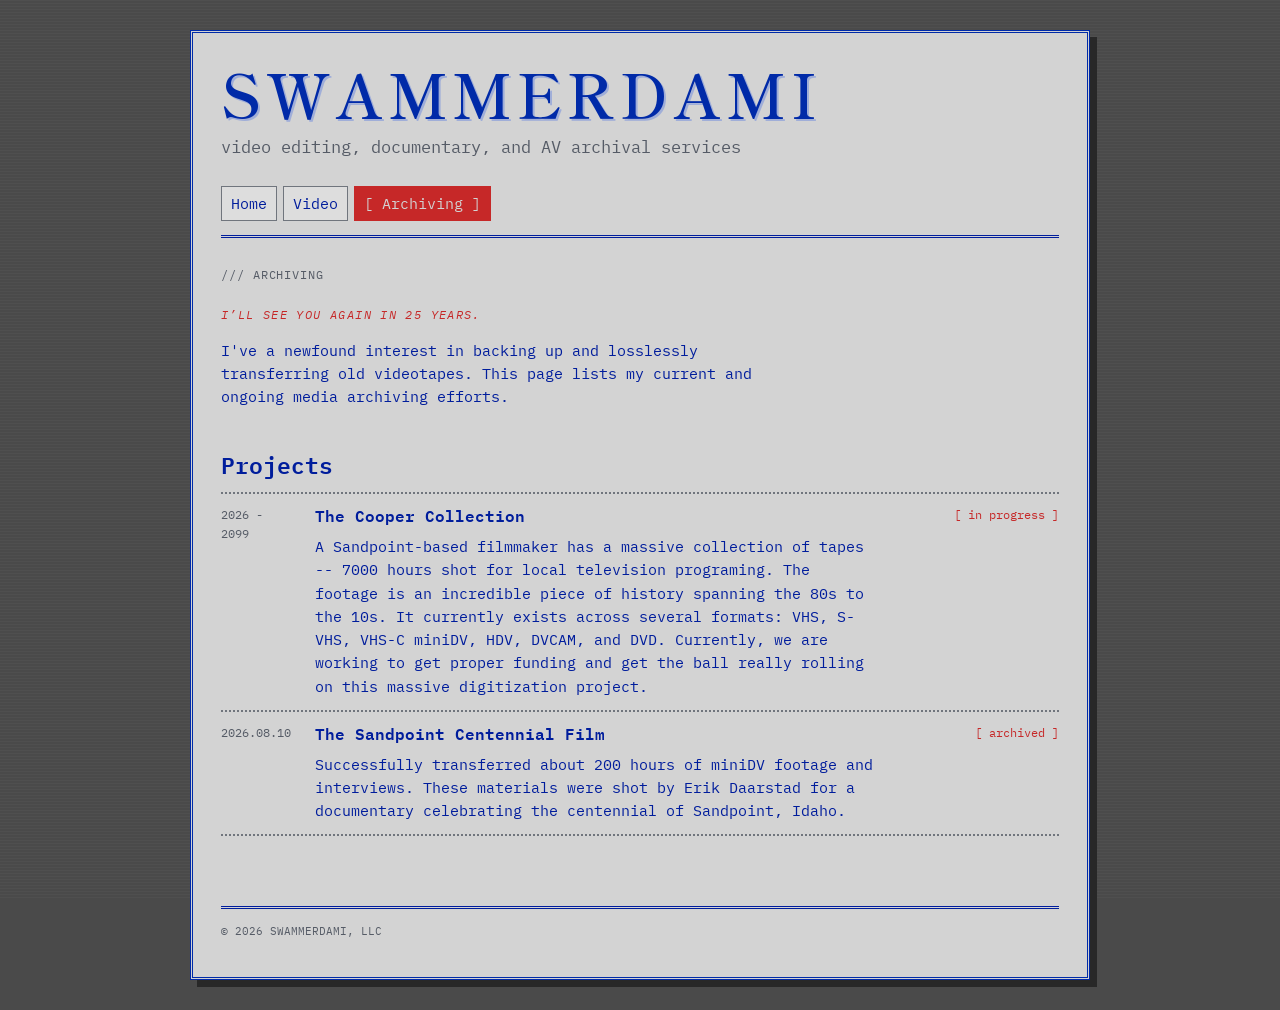
==== archiving.html @ 1a506622 "Flesh things out and work through Video and archive page outlines. Added post it note to home page a" ====
<!doctype html>
<html lang="en">
  <head>
    <meta charset="UTF-8">
    <meta name="viewport" content="width=device-width, initial-scale=1.0">
    <title>Swammerdami // Archiving</title>
    <link rel="stylesheet" href="styles.css">
  </head>
  <body>
    <div class="site-shell">
      <header>
        <div class="title-row"><a class="site-title" href="index.html">SWAMMERDAMI</a></div>
        <p class="tagline">video editing, documentary, and AV archival services</p>
        <nav aria-label="Main navigation"><a href="index.html">Home</a><a href="video.html">Video</a><a class="active" href="archiving.html">Archiving</a></nav>
      </header>
      <main>
        <div class="page-heading"><span>/// ARCHIVING</span></div>
        <section class="page-intro"><p class="eyebrow"><em>I’LL SEE YOU AGAIN IN 25 YEARS.</em></p><p>I've a newfound interest in backing up and losslessly transferring old videotapes. This page lists my current and ongoing media archiving efforts.</p></section>
        <div class="archive-columns">
          <section><h2>Projects</h2><ul class="archive-list"><li><span class="archive-date">2026 - 2099</span><div class="archive-description"><h3>The Cooper Collection</h3><p>A Sandpoint-based filmmaker has a massive collection of tapes -- 7000 hours shot for local television programing. The footage is an incredible piece of history spanning the 80s to the 10s. It currently exists across several formats: VHS, S-VHS, VHS-C miniDV, HDV, DVCAM, and DVD. Currently, we are working to get proper funding and get the ball really rolling on this massive digitization project.</p></div><span class="project-state">[ in progress ]</span></li><li><span class="archive-date">2026.08.10</span><div class="archive-description"><h3>The Sandpoint Centennial Film</h3><p>Successfully transferred about 200 hours of miniDV footage and interviews. These materials were shot by Erik Daarstad for a documentary celebrating the centennial of Sandpoint, Idaho.</p></div><span class="project-state">[ archived ]</span></li></ul></section>
        </div>
      </main>
      <footer>© 2026 Swammerdami, LLC</footer>
    </div>
  </body>
</html>
---- styles.css ----
@import url('https://fonts.googleapis.com/css2?family=IBM+Plex+Mono:wght@400;500;600&family=Shippori+Mincho:wght@400;600;700&display=swap');

:root {
  --paper: #d3d3d3;
  --ink: #001d9c;
  --muted: #555b66;
  --line: #70757d;
  --accent: #c62828;
  --highlight: #dbdbdb;
  --electric: #002aa8;
}

* { box-sizing: border-box; }

body {
  margin: 0;
  background: #4a4a4a;
  color: var(--ink);
  font-family: 'IBM Plex Mono', monospace;
  font-size: 15px;
  line-height: 1.55;
}

body::before {
  content: '';
  position: fixed;
  inset: 0;
  z-index: 0;
  pointer-events: none;
  opacity: .2;
  background-image: linear-gradient(rgba(188, 188, 188, .24) 1px, transparent 1px);
  background-size: 100% 3px;
}

.site-shell { position: relative; z-index: 1; width: min(900px, calc(100% - 36px)); margin: 30px auto; padding: 0 28px; background: var(--paper); border: 3px double var(--electric); box-shadow: 7px 7px 0 #282828; }
header { padding: 30px 0 0; border-bottom: 3px double var(--ink); }
.title-row { display: flex; align-items: baseline; gap: 14px; }
.site-title { color: var(--electric); font-family: 'Shippori Mincho', serif; font-size: clamp(1.8rem, 7vw, 3.8rem); font-weight: 600; letter-spacing: .08em; line-height: 1; text-decoration: none; text-shadow: 2px 2px 0 rgba(65, 105, 225, .35); }
.status, .project-state { color: var(--accent); font-size: .75rem; }
.tagline { margin: 10px 0 26px; color: var(--muted); font-size: 1.05rem; }
nav { display: flex; flex-wrap: wrap; gap: 6px; padding-bottom: 14px; }
nav a { padding: 5px 9px; color: var(--ink); text-decoration: none; border: 1px solid var(--line); background: rgba(255, 255, 255, .22); }
nav a:hover, nav a.active { color: var(--paper); background: var(--accent); border-color: var(--accent); }
nav a.active::before { content: '[ '; }
nav a.active::after { content: ' ]'; }
main { padding: 28px 0 70px; }
.page-heading { display: flex; justify-content: space-between; gap: 20px; color: var(--muted); font-size: .72rem; letter-spacing: .08em; text-transform: uppercase; }
.page-intro { margin: 22px 0 42px; }
.home-intro { display: grid; grid-template-columns: minmax(0, 1fr) 180px; gap: 28px; align-items: start; }
.headshot-placeholder { display: grid; aspect-ratio: 1; place-items: center; border: 2px dotted var(--line); color: var(--muted); font-size: .72rem; letter-spacing: .08em; }
.eyebrow { margin: 0; color: var(--accent); font-size: .72rem; letter-spacing: .12em; }
h1, h2 { font-family: 'IBM Plex Mono', monospace; font-weight: 600; line-height: 1.2; }
h1 { margin: 8px 0 16px; font-size: clamp(2rem, 6vw, 3.5rem); text-shadow: 2px 2px 0 rgba(65, 105, 225, .35); }
.letter-signoff { max-width: 62ch; margin: 18px 0 0; text-align: right; }
h2 { margin: 0 0 14px; font-size: 1.45rem; }
p { max-width: 62ch; }
a { color: var(--accent); }
.text-link, .email { display: inline-block; margin-top: 14px; font-weight: 600; }
.home-columns, .archive-columns { display: block; }
.home-columns + .home-columns { margin-top: 36px; }
.contact-layout { display: grid; grid-template-columns: minmax(0, 1fr) minmax(210px, 260px); gap: 34px; align-items: start; }
.contact-links { margin: 0; padding-left: 22px; line-height: 1.15; }
.contact-links li { margin: 0; padding: 0; }
.contact-links .email { margin-top: 0; }
.post-it { padding: 18px 20px 20px; color: #3d3a22; background: #f1e7a8; border: 1px solid #aaa06b; box-shadow: 4px 4px 0 rgba(40, 40, 40, .3); transform: rotate(1.2deg); }
.post-it h2 { margin-bottom: 12px; color: #514b1f; font-size: 1rem; }
.post-it p { margin: 0 0 8px; }
.post-it p:last-child { margin-bottom: 0; }
.archive-list { margin: 0; padding: 0; list-style: none; border-top: 2px dotted var(--line); }
.archive-list li { display: grid; grid-template-columns: 76px minmax(0, 1fr) auto; gap: 18px; padding: 12px 0; border-bottom: 2px dotted var(--line); }
.archive-list .archive-date { color: var(--muted); font-size: .75rem; }
.archive-description h3 { margin: 0; font-size: 1rem; font-weight: 600; line-height: 1.3; }
.archive-description p { margin: 8px 0 0; }
.archive-list .project-state { align-self: start; justify-self: end; }
.project-list article { display: grid; grid-template-columns: 40px 1fr auto; gap: 18px; align-items: start; padding: 22px 0; border-bottom: 2px dotted var(--line); }
.project-list article:last-child { border-bottom: 0; }
.project-list h2 { margin-bottom: 4px; }
.project-list p { margin: 0; }
.project-videos { display: grid; gap: 18px; margin-top: 18px; }
.project-videos--four { grid-template-columns: repeat(2, minmax(0, 1fr)); }
.project-video { margin-top: 18px; aspect-ratio: 16 / 9; width: 100%; }
.project-videos .project-video { margin-top: 0; }
.project-video iframe { display: block; width: 100%; height: 100%; border: 2px solid var(--line); }
.project-number { color: var(--accent); }
.collaborators-section { padding-top: 22px; }
.collaborators-list { display: grid; grid-template-columns: repeat(2, minmax(0, 1fr)); gap: 10px 28px; margin: 0; padding-left: 22px; }
.collaborators-list li { padding-left: 4px; }
.about-copy { border-top: 2px dotted var(--line); padding-top: 24px; }
.small-print { color: var(--muted); font-size: .8rem; }
footer { display: flex; justify-content: space-between; gap: 20px; padding: 14px 0 36px; border-top: 3px double var(--ink); color: var(--muted); font-size: .7rem; text-transform: uppercase; }

@media (max-width: 640px) {
  .site-shell { width: min(100% - 20px, 900px); margin: 10px auto; padding: 0 16px; box-shadow: 4px 4px 0 #282828; }
  header { padding-top: 28px; }
  .title-row { align-items: flex-start; flex-direction: column; gap: 8px; }
  .page-heading, footer { flex-direction: column; gap: 4px; }
  .home-intro { grid-template-columns: 1fr; }
  .headshot-placeholder { width: min(180px, 100%); }
  .archive-list li { grid-template-columns: 1fr; gap: 10px; }
  .contact-layout { grid-template-columns: 1fr; gap: 28px; }
  .project-list article { grid-template-columns: 30px 1fr; }
  .project-videos--four { grid-template-columns: 1fr; }
  .collaborators-list { grid-template-columns: 1fr; }
  .project-state { grid-column: 2; }
}
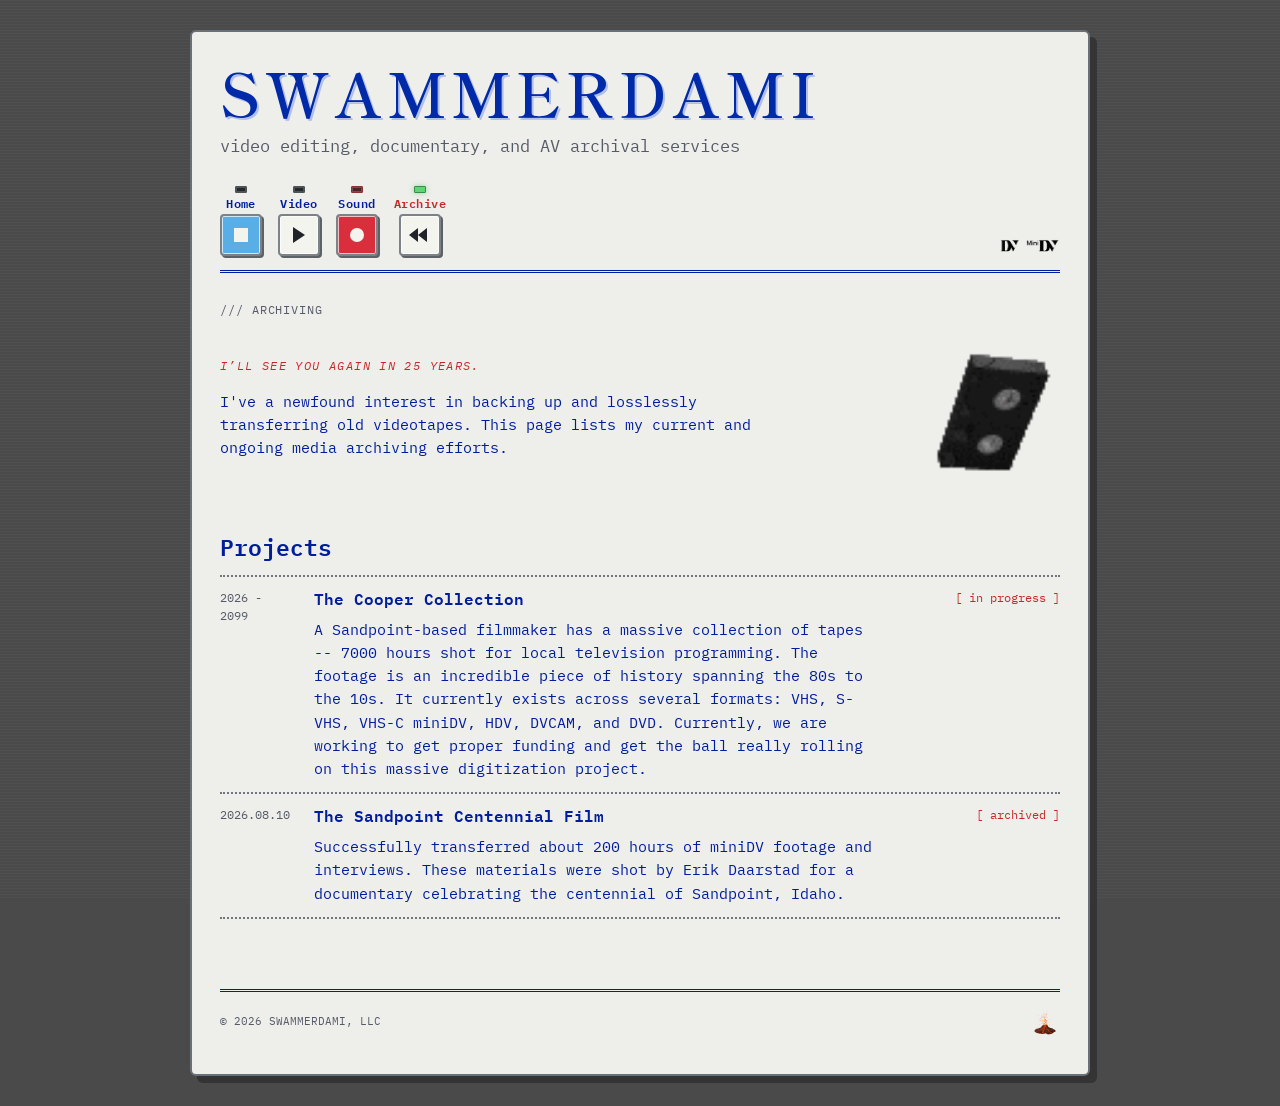
==== commit c3eabd5e: "Add sound page, gifs, and rework the styles and nav bar to have Sony DSR-11 miniDV deck aesthetic" ====
--- a/archiving.html
+++ b/archiving.html
@@ -11,16 +11,16 @@
       <header>
         <div class="title-row"><a class="site-title" href="index.html">SWAMMERDAMI</a></div>
         <p class="tagline">video editing, documentary, and AV archival services</p>
-        <nav aria-label="Main navigation"><a href="index.html">Home</a><a href="video.html">Video</a><a class="active" href="archiving.html">Archiving</a></nav>
+        <nav aria-label="Main navigation"><a class="nav-home" href="index.html"><span class="nav-indicator" aria-hidden="true"></span><span>Home</span><span class="nav-symbol nav-symbol--stop" aria-hidden="true"></span></a><a class="nav-video" href="video.html"><span class="nav-indicator" aria-hidden="true"></span><span>Video</span><span class="nav-symbol nav-symbol--play" aria-hidden="true"></span></a><a class="nav-sound" href="sound.html"><span class="nav-indicator" aria-hidden="true"></span><span>Sound</span><span class="nav-symbol nav-symbol--sound" aria-hidden="true"></span></a><a class="nav-archive active" href="archiving.html"><span class="nav-indicator" aria-hidden="true"></span><span>Archive</span><span class="nav-symbol nav-symbol--reverse" aria-hidden="true"></span></a><span class="nav-format-marks" aria-label="Digital video formats"><img src="images/DVLogo.png" alt="DV"><img src="images/MiniDVLogo.png" alt="MiniDV"></span></nav>
       </header>
       <main>
         <div class="page-heading"><span>/// ARCHIVING</span></div>
-        <section class="page-intro"><p class="eyebrow"><em>I’LL SEE YOU AGAIN IN 25 YEARS.</em></p><p>I've a newfound interest in backing up and losslessly transferring old videotapes. This page lists my current and ongoing media archiving efforts.</p></section>
+        <section class="page-intro page-intro-with-art"><div><p class="eyebrow"><em>I’LL SEE YOU AGAIN IN 25 YEARS.</em></p><p>I've a newfound interest in backing up and losslessly transferring old videotapes. This page lists my current and ongoing media archiving efforts.</p></div><img src="gifs/videotape.gif" alt="Animated videotape"></section>
         <div class="archive-columns">
-          <section><h2>Projects</h2><ul class="archive-list"><li><span class="archive-date">2026 - 2099</span><div class="archive-description"><h3>The Cooper Collection</h3><p>A Sandpoint-based filmmaker has a massive collection of tapes -- 7000 hours shot for local television programing. The footage is an incredible piece of history spanning the 80s to the 10s. It currently exists across several formats: VHS, S-VHS, VHS-C miniDV, HDV, DVCAM, and DVD. Currently, we are working to get proper funding and get the ball really rolling on this massive digitization project.</p></div><span class="project-state">[ in progress ]</span></li><li><span class="archive-date">2026.08.10</span><div class="archive-description"><h3>The Sandpoint Centennial Film</h3><p>Successfully transferred about 200 hours of miniDV footage and interviews. These materials were shot by Erik Daarstad for a documentary celebrating the centennial of Sandpoint, Idaho.</p></div><span class="project-state">[ archived ]</span></li></ul></section>
+          <section><h2>Projects</h2><ul class="archive-list"><li><span class="archive-date">2026 - 2099</span><div class="archive-description"><h3>The Cooper Collection</h3><p>A Sandpoint-based filmmaker has a massive collection of tapes -- 7000 hours shot for local television programming. The footage is an incredible piece of history spanning the 80s to the 10s. It currently exists across several formats: VHS, S-VHS, VHS-C miniDV, HDV, DVCAM, and DVD. Currently, we are working to get proper funding and get the ball really rolling on this massive digitization project.</p></div><span class="project-state">[ in progress ]</span></li><li><span class="archive-date">2026.08.10</span><div class="archive-description"><h3>The Sandpoint Centennial Film</h3><p>Successfully transferred about 200 hours of miniDV footage and interviews. These materials were shot by Erik Daarstad for a documentary celebrating the centennial of Sandpoint, Idaho.</p></div><span class="project-state">[ archived ]</span></li></ul></section>
         </div>
       </main>
-      <footer>© 2026 Swammerdami, LLC</footer>
+      <footer><span>© 2026 Swammerdami, LLC</span><a class="footer-volcano" href="https://youtu.be/YoSmPkWmG4k?si=a-2UhposQDB4plBO" target="_blank" rel="noopener noreferrer"><img src="gifs/volcano.gif" alt="Animated volcano"></a></footer>
     </div>
   </body>
 </html>
--- a/styles.css
+++ b/styles.css
@@ -1,12 +1,11 @@
-@import url('https://fonts.googleapis.com/css2?family=IBM+Plex+Mono:wght@400;500;600&family=Shippori+Mincho:wght@400;600;700&display=swap');
+@import url('https://fonts.googleapis.com/css2?family=Caveat:wght@400;500;600;700&family=IBM+Plex+Mono:wght@400;500;600&family=Shippori+Mincho:wght@400;600;700&display=swap');
 
 :root {
-  --paper: #d3d3d3;
+  --paper: #eeeeeb;
   --ink: #001d9c;
   --muted: #555b66;
   --line: #70757d;
   --accent: #c62828;
-  --highlight: #dbdbdb;
   --electric: #002aa8;
 }
 
@@ -32,39 +31,55 @@
   background-size: 100% 3px;
 }
 
-.site-shell { position: relative; z-index: 1; width: min(900px, calc(100% - 36px)); margin: 30px auto; padding: 0 28px; background: var(--paper); border: 3px double var(--electric); box-shadow: 7px 7px 0 #282828; }
+.site-shell { position: relative; z-index: 1; width: min(900px, calc(100% - 36px)); margin: 30px auto; padding: 0 28px; background: var(--paper); border: 2px solid #687078; border-radius: 6px; box-shadow: 7px 7px 0 rgba(40, 40, 40, .65); }
 header { padding: 30px 0 0; border-bottom: 3px double var(--ink); }
 .title-row { display: flex; align-items: baseline; gap: 14px; }
 .site-title { color: var(--electric); font-family: 'Shippori Mincho', serif; font-size: clamp(1.8rem, 7vw, 3.8rem); font-weight: 600; letter-spacing: .08em; line-height: 1; text-decoration: none; text-shadow: 2px 2px 0 rgba(65, 105, 225, .35); }
-.status, .project-state { color: var(--accent); font-size: .75rem; }
+.project-state { color: var(--accent); font-size: .75rem; }
 .tagline { margin: 10px 0 26px; color: var(--muted); font-size: 1.05rem; }
-nav { display: flex; flex-wrap: wrap; gap: 6px; padding-bottom: 14px; }
-nav a { padding: 5px 9px; color: var(--ink); text-decoration: none; border: 1px solid var(--line); background: rgba(255, 255, 255, .22); }
-nav a:hover, nav a.active { color: var(--paper); background: var(--accent); border-color: var(--accent); }
-nav a.active::before { content: '[ '; }
-nav a.active::after { content: ' ]'; }
+nav { display: flex; flex-wrap: wrap; align-items: end; gap: 16px; padding-bottom: 14px; }
+nav a { display: inline-flex; flex-direction: column; align-items: center; gap: 4px; padding: 0; color: var(--ink); font-size: .75rem; font-weight: 600; letter-spacing: .04em; line-height: 1.1; text-decoration: none; }
+nav .nav-format-marks { display: flex; align-items: center; gap: 6px; margin-left: auto; }
+nav .nav-format-marks img { display: block; width: auto; height: 19px; max-width: 40px; object-fit: contain; }
+nav a:active .nav-symbol { box-shadow: 1px 1px 0 #5d6268, inset 0 0 0 1px rgba(255, 255, 255, .35); transform: translate(1px, 1px); }
+nav a:hover, nav a.active { color: var(--accent); background: transparent; border-color: transparent; }
+nav .nav-indicator { width: 12px; height: 7px; margin-top: 1px; border: 1px solid #4e5358; border-radius: 1px; background: #25282b; box-shadow: inset 0 0 0 1px rgba(255, 255, 255, .2); }
+nav a.active .nav-indicator { border-color: #398b48; background: #61d476; box-shadow: 0 0 5px rgba(97, 212, 118, .7); }
+nav a.nav-sound .nav-indicator { border-color: #8b3232; background: #4a2528; }
+nav a.nav-sound.active .nav-indicator { border-color: #a93030; background: #f04444; box-shadow: 0 0 5px rgba(240, 68, 68, .7); }
+nav .nav-symbol { position: relative; display: grid; flex: 0 0 42px; width: 42px; height: 42px; place-items: center; color: #202327; border: 2px solid #7d8288; border-radius: 4px; background: #f4f4ef; box-shadow: 2px 2px 0 #5d6268, inset 0 0 0 1px rgba(255, 255, 255, .7); }
+nav .nav-symbol--stop { background: #5aaee6; }
+nav .nav-symbol--stop::before { content: ''; width: 14px; height: 14px; background: #f4f4ef; }
+nav .nav-symbol--play::before { content: ''; width: 0; height: 0; border-top: 8px solid transparent; border-bottom: 8px solid transparent; border-left: 12px solid currentColor; }
+nav .nav-symbol--sound { background: #d92f3d; }
+nav .nav-symbol--sound::before { content: ''; width: 14px; height: 14px; border-radius: 50%; background: #f4f4ef; }
+nav .nav-symbol--reverse::before, nav .nav-symbol--reverse::after { content: ''; position: absolute; top: 12px; width: 0; height: 0; border-top: 7px solid transparent; border-bottom: 7px solid transparent; border-right: 9px solid currentColor; }
+nav .nav-symbol--reverse::before { left: 8px; }
+nav .nav-symbol--reverse::after { left: 17px; }
 main { padding: 28px 0 70px; }
 .page-heading { display: flex; justify-content: space-between; gap: 20px; color: var(--muted); font-size: .72rem; letter-spacing: .08em; text-transform: uppercase; }
 .page-intro { margin: 22px 0 42px; }
+.page-intro-with-art { display: grid; grid-template-columns: minmax(0, 1fr) 150px; gap: 28px; align-items: center; }
+.page-intro-with-art img { display: block; width: 150px; height: 150px; object-fit: contain; }
 .home-intro { display: grid; grid-template-columns: minmax(0, 1fr) 180px; gap: 28px; align-items: start; }
 .headshot-placeholder { display: grid; aspect-ratio: 1; place-items: center; border: 2px dotted var(--line); color: var(--muted); font-size: .72rem; letter-spacing: .08em; }
 .eyebrow { margin: 0; color: var(--accent); font-size: .72rem; letter-spacing: .12em; }
-h1, h2 { font-family: 'IBM Plex Mono', monospace; font-weight: 600; line-height: 1.2; }
-h1 { margin: 8px 0 16px; font-size: clamp(2rem, 6vw, 3.5rem); text-shadow: 2px 2px 0 rgba(65, 105, 225, .35); }
+h2 { font-family: 'IBM Plex Mono', monospace; font-weight: 600; line-height: 1.2; }
 .letter-signoff { max-width: 62ch; margin: 18px 0 0; text-align: right; }
 h2 { margin: 0 0 14px; font-size: 1.45rem; }
 p { max-width: 62ch; }
 a { color: var(--accent); }
-.text-link, .email { display: inline-block; margin-top: 14px; font-weight: 600; }
-.home-columns, .archive-columns { display: block; }
+.email { display: inline-block; margin-top: 14px; font-weight: 600; }
 .home-columns + .home-columns { margin-top: 36px; }
 .contact-layout { display: grid; grid-template-columns: minmax(0, 1fr) minmax(210px, 260px); gap: 34px; align-items: start; }
 .contact-links { margin: 0; padding-left: 22px; line-height: 1.15; }
 .contact-links li { margin: 0; padding: 0; }
 .contact-links .email { margin-top: 0; }
-.post-it { padding: 18px 20px 20px; color: #3d3a22; background: #f1e7a8; border: 1px solid #aaa06b; box-shadow: 4px 4px 0 rgba(40, 40, 40, .3); transform: rotate(1.2deg); }
-.post-it h2 { margin-bottom: 12px; color: #514b1f; font-size: 1rem; }
+.post-it { padding: 18px 20px 20px; color: #3d3a22; background: #f1e7a8; border: 1px solid #aaa06b; box-shadow: 4px 4px 0 rgba(40, 40, 40, .3); transform: rotate(1.2deg); font-family: 'Caveat', cursive; font-size: 1.25rem; line-height: 1.25; }
+.post-it h2 { margin-bottom: 12px; color: #514b1f; font-family: 'Caveat', cursive; font-size: 1.45rem; line-height: 1.1; }
 .post-it p { margin: 0 0 8px; }
+.tetris-entry { display: inline-flex; align-items: center; gap: 7px; }
+.tetris-entry img { display: block; width: 32px; height: 32px; object-fit: contain; }
 .post-it p:last-child { margin-bottom: 0; }
 .archive-list { margin: 0; padding: 0; list-style: none; border-top: 2px dotted var(--line); }
 .archive-list li { display: grid; grid-template-columns: 76px minmax(0, 1fr) auto; gap: 18px; padding: 12px 0; border-bottom: 2px dotted var(--line); }
@@ -85,15 +100,17 @@
 .collaborators-section { padding-top: 22px; }
 .collaborators-list { display: grid; grid-template-columns: repeat(2, minmax(0, 1fr)); gap: 10px 28px; margin: 0; padding-left: 22px; }
 .collaborators-list li { padding-left: 4px; }
-.about-copy { border-top: 2px dotted var(--line); padding-top: 24px; }
-.small-print { color: var(--muted); font-size: .8rem; }
-footer { display: flex; justify-content: space-between; gap: 20px; padding: 14px 0 36px; border-top: 3px double var(--ink); color: var(--muted); font-size: .7rem; text-transform: uppercase; }
+footer { display: flex; align-items: center; justify-content: space-between; gap: 20px; padding: 14px 0 36px; border-top: 3px double var(--ink); color: var(--muted); font-size: .7rem; text-transform: uppercase; }
+.footer-volcano { display: block; margin-left: auto; line-height: 0; }
+.footer-volcano img { display: block; width: 32px; height: 32px; object-fit: contain; }
 
 @media (max-width: 640px) {
-  .site-shell { width: min(100% - 20px, 900px); margin: 10px auto; padding: 0 16px; box-shadow: 4px 4px 0 #282828; }
+  .site-shell { width: min(100% - 20px, 900px); margin: 10px auto; padding: 0 16px; box-shadow: 4px 4px 0 rgba(40, 40, 40, .65); }
   header { padding-top: 28px; }
   .title-row { align-items: flex-start; flex-direction: column; gap: 8px; }
-  .page-heading, footer { flex-direction: column; gap: 4px; }
+  .page-heading { flex-direction: column; gap: 4px; }
+  .page-intro-with-art { grid-template-columns: 1fr; gap: 18px; }
+  .page-intro-with-art img { width: 110px; height: 110px; }
   .home-intro { grid-template-columns: 1fr; }
   .headshot-placeholder { width: min(180px, 100%); }
   .archive-list li { grid-template-columns: 1fr; gap: 10px; }
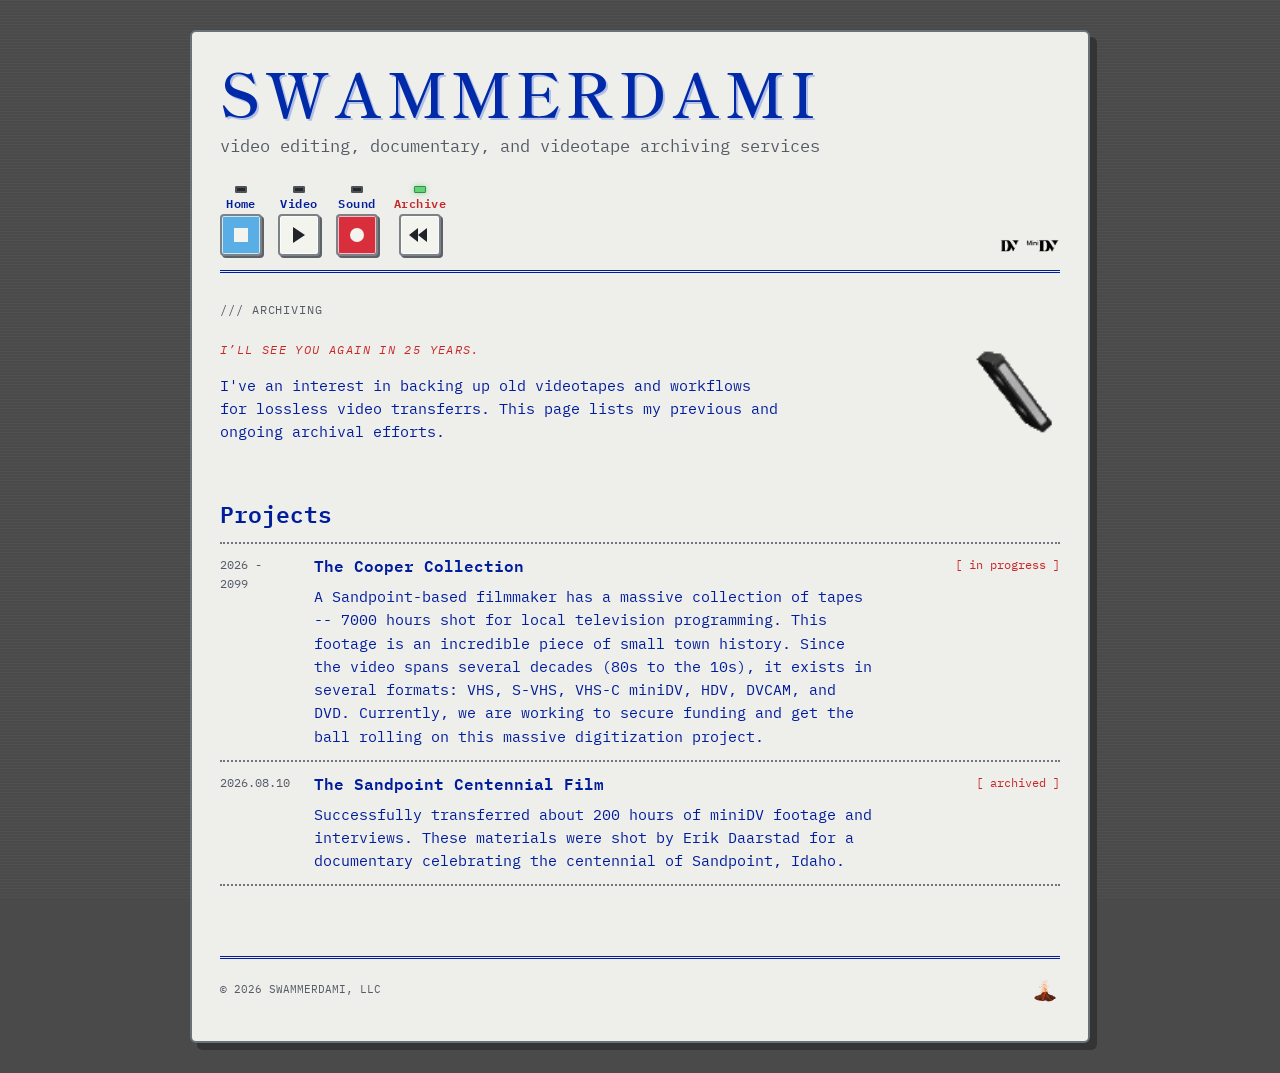
==== commit 55fa78fa: "Edit wording adn text, adjust spacing and video page appearance" ====
--- a/archiving.html
+++ b/archiving.html
@@ -10,14 +10,14 @@
     <div class="site-shell">
       <header>
         <div class="title-row"><a class="site-title" href="index.html">SWAMMERDAMI</a></div>
-        <p class="tagline">video editing, documentary, and AV archival services</p>
+        <p class="tagline">video editing, documentary, and videotape archiving services</p>
         <nav aria-label="Main navigation"><a class="nav-home" href="index.html"><span class="nav-indicator" aria-hidden="true"></span><span>Home</span><span class="nav-symbol nav-symbol--stop" aria-hidden="true"></span></a><a class="nav-video" href="video.html"><span class="nav-indicator" aria-hidden="true"></span><span>Video</span><span class="nav-symbol nav-symbol--play" aria-hidden="true"></span></a><a class="nav-sound" href="sound.html"><span class="nav-indicator" aria-hidden="true"></span><span>Sound</span><span class="nav-symbol nav-symbol--sound" aria-hidden="true"></span></a><a class="nav-archive active" href="archiving.html"><span class="nav-indicator" aria-hidden="true"></span><span>Archive</span><span class="nav-symbol nav-symbol--reverse" aria-hidden="true"></span></a><span class="nav-format-marks" aria-label="Digital video formats"><img src="images/DVLogo.png" alt="DV"><img src="images/MiniDVLogo.png" alt="MiniDV"></span></nav>
       </header>
       <main>
         <div class="page-heading"><span>/// ARCHIVING</span></div>
-        <section class="page-intro page-intro-with-art"><div><p class="eyebrow"><em>I’LL SEE YOU AGAIN IN 25 YEARS.</em></p><p>I've a newfound interest in backing up and losslessly transferring old videotapes. This page lists my current and ongoing media archiving efforts.</p></div><img src="gifs/videotape.gif" alt="Animated videotape"></section>
+        <section class="page-intro page-intro-with-art"><div><p class="eyebrow"><em>I’LL SEE YOU AGAIN IN 25 YEARS.</em></p><p>I've an interest in backing up old videotapes and workflows for lossless video transferrs. This page lists my previous and ongoing archival efforts.</p></div><img src="gifs/videotape.gif" alt="Animated videotape"></section>
         <div class="archive-columns">
-          <section><h2>Projects</h2><ul class="archive-list"><li><span class="archive-date">2026 - 2099</span><div class="archive-description"><h3>The Cooper Collection</h3><p>A Sandpoint-based filmmaker has a massive collection of tapes -- 7000 hours shot for local television programming. The footage is an incredible piece of history spanning the 80s to the 10s. It currently exists across several formats: VHS, S-VHS, VHS-C miniDV, HDV, DVCAM, and DVD. Currently, we are working to get proper funding and get the ball really rolling on this massive digitization project.</p></div><span class="project-state">[ in progress ]</span></li><li><span class="archive-date">2026.08.10</span><div class="archive-description"><h3>The Sandpoint Centennial Film</h3><p>Successfully transferred about 200 hours of miniDV footage and interviews. These materials were shot by Erik Daarstad for a documentary celebrating the centennial of Sandpoint, Idaho.</p></div><span class="project-state">[ archived ]</span></li></ul></section>
+          <section><h2>Projects</h2><ul class="archive-list"><li><span class="archive-date">2026 - 2099</span><div class="archive-description"><h3>The Cooper Collection</h3><p>A Sandpoint-based filmmaker has a massive collection of tapes -- 7000 hours shot for local television programming. This footage is an incredible piece of small town history. Since the video spans several decades (80s to the 10s), it exists in several formats: VHS, S-VHS, VHS-C miniDV, HDV, DVCAM, and DVD. Currently, we are working to secure funding and get the ball rolling on this massive digitization project.</p></div><span class="project-state">[ in progress ]</span></li><li><span class="archive-date">2026.08.10</span><div class="archive-description"><h3>The Sandpoint Centennial Film</h3><p>Successfully transferred about 200 hours of miniDV footage and interviews. These materials were shot by Erik Daarstad for a documentary celebrating the centennial of Sandpoint, Idaho.</p></div><span class="project-state">[ archived ]</span></li></ul></section>
         </div>
       </main>
       <footer><span>© 2026 Swammerdami, LLC</span><a class="footer-volcano" href="https://youtu.be/YoSmPkWmG4k?si=a-2UhposQDB4plBO" target="_blank" rel="noopener noreferrer"><img src="gifs/volcano.gif" alt="Animated volcano"></a></footer>
--- a/styles.css
+++ b/styles.css
@@ -45,7 +45,6 @@
 nav a:hover, nav a.active { color: var(--accent); background: transparent; border-color: transparent; }
 nav .nav-indicator { width: 12px; height: 7px; margin-top: 1px; border: 1px solid #4e5358; border-radius: 1px; background: #25282b; box-shadow: inset 0 0 0 1px rgba(255, 255, 255, .2); }
 nav a.active .nav-indicator { border-color: #398b48; background: #61d476; box-shadow: 0 0 5px rgba(97, 212, 118, .7); }
-nav a.nav-sound .nav-indicator { border-color: #8b3232; background: #4a2528; }
 nav a.nav-sound.active .nav-indicator { border-color: #a93030; background: #f04444; box-shadow: 0 0 5px rgba(240, 68, 68, .7); }
 nav .nav-symbol { position: relative; display: grid; flex: 0 0 42px; width: 42px; height: 42px; place-items: center; color: #202327; border: 2px solid #7d8288; border-radius: 4px; background: #f4f4ef; box-shadow: 2px 2px 0 #5d6268, inset 0 0 0 1px rgba(255, 255, 255, .7); }
 nav .nav-symbol--stop { background: #5aaee6; }
@@ -59,8 +58,8 @@
 main { padding: 28px 0 70px; }
 .page-heading { display: flex; justify-content: space-between; gap: 20px; color: var(--muted); font-size: .72rem; letter-spacing: .08em; text-transform: uppercase; }
 .page-intro { margin: 22px 0 42px; }
-.page-intro-with-art { display: grid; grid-template-columns: minmax(0, 1fr) 150px; gap: 28px; align-items: center; }
-.page-intro-with-art img { display: block; width: 150px; height: 150px; object-fit: contain; }
+.page-intro-with-art { display: grid; grid-template-columns: minmax(0, 1fr) 100px; gap: 28px; align-items: start; }
+.page-intro-with-art img { display: block; width: 100px; height: 100px; object-fit: contain; }
 .home-intro { display: grid; grid-template-columns: minmax(0, 1fr) 180px; gap: 28px; align-items: start; }
 .headshot-placeholder { display: grid; aspect-ratio: 1; place-items: center; border: 2px dotted var(--line); color: var(--muted); font-size: .72rem; letter-spacing: .08em; }
 .eyebrow { margin: 0; color: var(--accent); font-size: .72rem; letter-spacing: .12em; }
@@ -93,9 +92,12 @@
 .project-list p { margin: 0; }
 .project-videos { display: grid; gap: 18px; margin-top: 18px; }
 .project-videos--four { grid-template-columns: repeat(2, minmax(0, 1fr)); }
+.project-feature { display: grid; grid-template-columns: minmax(0, 1fr) minmax(80px, 100px); gap: 22px; align-items: start; margin-top: 18px; }
+.project-feature img { display: block; width: 100%; height: auto; border: 2px solid var(--line); }
+.project-feature p { margin: 0; }
 .project-video { margin-top: 18px; aspect-ratio: 16 / 9; width: 100%; }
 .project-videos .project-video { margin-top: 0; }
-.project-video iframe { display: block; width: 100%; height: 100%; border: 2px solid var(--line); }
+.project-video iframe { display: block; width: 100%; height: 100%; border: 2px solid var(--line); border-radius: 6px; }
 .project-number { color: var(--accent); }
 .collaborators-section { padding-top: 22px; }
 .collaborators-list { display: grid; grid-template-columns: repeat(2, minmax(0, 1fr)); gap: 10px 28px; margin: 0; padding-left: 22px; }
@@ -110,12 +112,14 @@
   .title-row { align-items: flex-start; flex-direction: column; gap: 8px; }
   .page-heading { flex-direction: column; gap: 4px; }
   .page-intro-with-art { grid-template-columns: 1fr; gap: 18px; }
-  .page-intro-with-art img { width: 110px; height: 110px; }
+  .page-intro-with-art img { width: 100px; height: 100px; }
   .home-intro { grid-template-columns: 1fr; }
   .headshot-placeholder { width: min(180px, 100%); }
   .archive-list li { grid-template-columns: 1fr; gap: 10px; }
   .contact-layout { grid-template-columns: 1fr; gap: 28px; }
   .project-list article { grid-template-columns: 30px 1fr; }
+  .project-feature { grid-template-columns: 1fr; gap: 14px; }
+  .project-feature img { width: min(100px, 100%); }
   .project-videos--four { grid-template-columns: 1fr; }
   .collaborators-list { grid-template-columns: 1fr; }
   .project-state { grid-column: 2; }
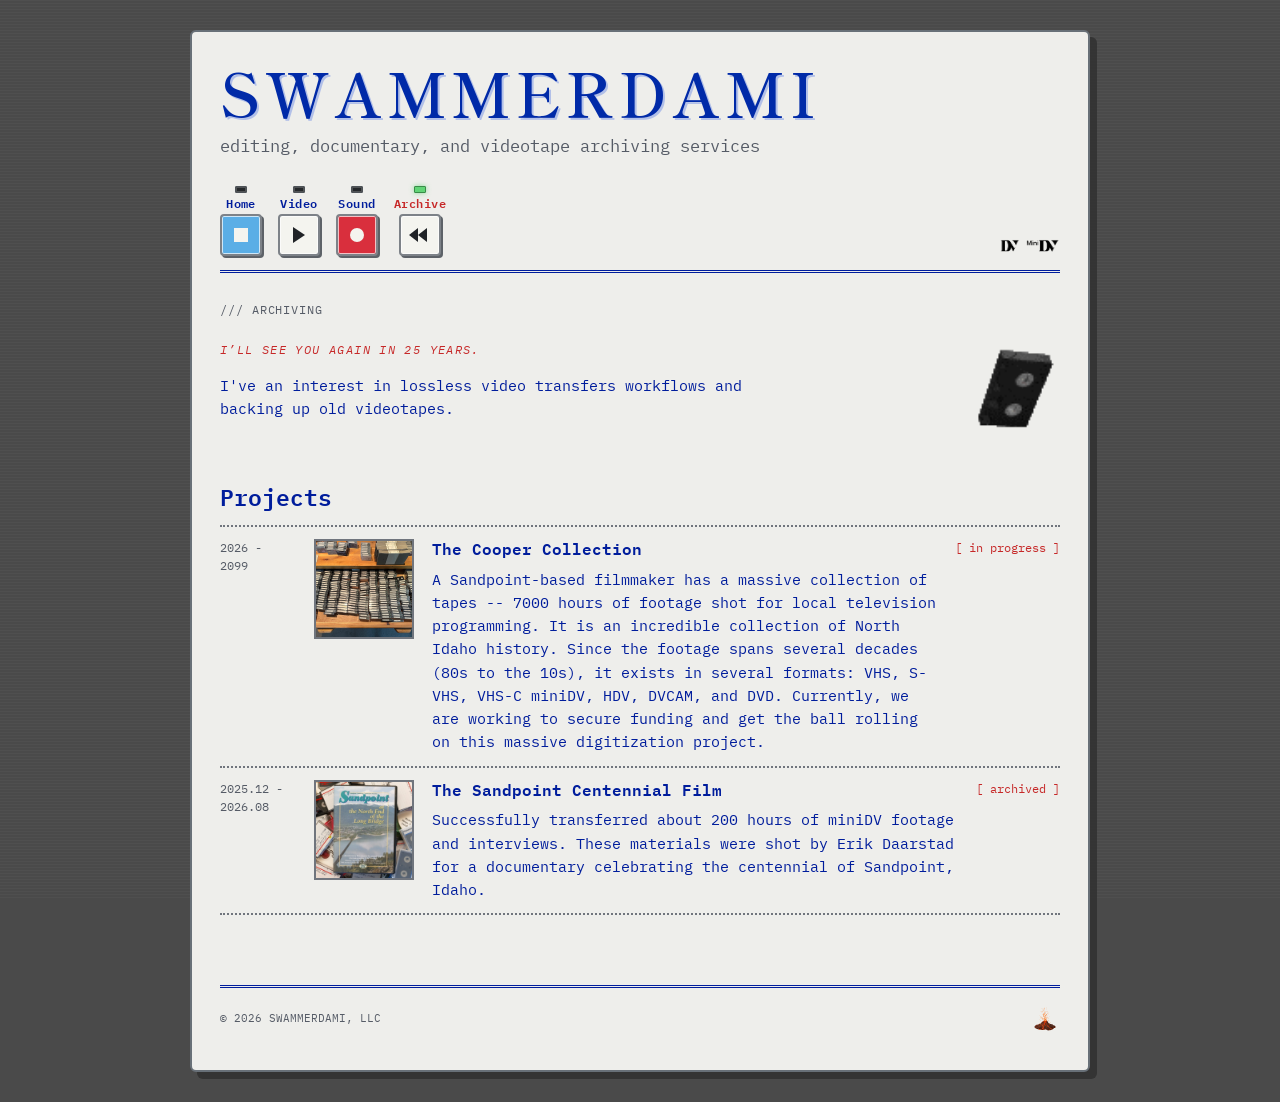
==== commit 8c4bed2c: "Add gif and photos, rework spacing and writing. More polishing." ====
--- a/archiving.html
+++ b/archiving.html
@@ -10,14 +10,14 @@
     <div class="site-shell">
       <header>
         <div class="title-row"><a class="site-title" href="index.html">SWAMMERDAMI</a></div>
-        <p class="tagline">video editing, documentary, and videotape archiving services</p>
+        <p class="tagline">editing, documentary, and videotape archiving services</p>
         <nav aria-label="Main navigation"><a class="nav-home" href="index.html"><span class="nav-indicator" aria-hidden="true"></span><span>Home</span><span class="nav-symbol nav-symbol--stop" aria-hidden="true"></span></a><a class="nav-video" href="video.html"><span class="nav-indicator" aria-hidden="true"></span><span>Video</span><span class="nav-symbol nav-symbol--play" aria-hidden="true"></span></a><a class="nav-sound" href="sound.html"><span class="nav-indicator" aria-hidden="true"></span><span>Sound</span><span class="nav-symbol nav-symbol--sound" aria-hidden="true"></span></a><a class="nav-archive active" href="archiving.html"><span class="nav-indicator" aria-hidden="true"></span><span>Archive</span><span class="nav-symbol nav-symbol--reverse" aria-hidden="true"></span></a><span class="nav-format-marks" aria-label="Digital video formats"><img src="images/DVLogo.png" alt="DV"><img src="images/MiniDVLogo.png" alt="MiniDV"></span></nav>
       </header>
       <main>
         <div class="page-heading"><span>/// ARCHIVING</span></div>
-        <section class="page-intro page-intro-with-art"><div><p class="eyebrow"><em>I’LL SEE YOU AGAIN IN 25 YEARS.</em></p><p>I've an interest in backing up old videotapes and workflows for lossless video transferrs. This page lists my previous and ongoing archival efforts.</p></div><img src="gifs/videotape.gif" alt="Animated videotape"></section>
+        <section class="page-intro page-intro-with-art"><div><p class="eyebrow"><em>I’LL SEE YOU AGAIN IN 25 YEARS.</em></p><p>I've an interest in lossless video transfers workflows and backing up old videotapes.</p></div><img src="gifs/videotape.gif" alt="Animated videotape"></section>
         <div class="archive-columns">
-          <section><h2>Projects</h2><ul class="archive-list"><li><span class="archive-date">2026 - 2099</span><div class="archive-description"><h3>The Cooper Collection</h3><p>A Sandpoint-based filmmaker has a massive collection of tapes -- 7000 hours shot for local television programming. This footage is an incredible piece of small town history. Since the video spans several decades (80s to the 10s), it exists in several formats: VHS, S-VHS, VHS-C miniDV, HDV, DVCAM, and DVD. Currently, we are working to secure funding and get the ball rolling on this massive digitization project.</p></div><span class="project-state">[ in progress ]</span></li><li><span class="archive-date">2026.08.10</span><div class="archive-description"><h3>The Sandpoint Centennial Film</h3><p>Successfully transferred about 200 hours of miniDV footage and interviews. These materials were shot by Erik Daarstad for a documentary celebrating the centennial of Sandpoint, Idaho.</p></div><span class="project-state">[ archived ]</span></li></ul></section>
+          <section><h2>Projects</h2><ul class="archive-list"><li><span class="archive-date">2026 - 2099</span><div class="archive-description"><img src="images/ArchiveProjectCooper1.JPG" alt="The Cooper Collection project"><div><h3>The Cooper Collection</h3><p>A Sandpoint-based filmmaker has a massive collection of tapes -- 7000 hours of footage shot for local television programming. It is an incredible collection of North Idaho history. Since the footage spans several decades (80s to the 10s), it exists in several formats: VHS, S-VHS, VHS-C miniDV, HDV, DVCAM, and DVD. Currently, we are working to secure funding and get the ball rolling on this massive digitization project.</p></div></div><span class="project-state">[ in progress ]</span></li><li><span class="archive-date">2025.12 - 2026.08</span><div class="archive-description"><img src="images/ArchiveProjectSCF1.jpeg" alt="The Sandpoint Centennial Film project"><div><h3>The Sandpoint Centennial Film</h3><p>Successfully transferred about 200 hours of miniDV footage and interviews. These materials were shot by Erik Daarstad for a documentary celebrating the centennial of Sandpoint, Idaho.</p></div></div><span class="project-state">[ archived ]</span></li></ul></section>
         </div>
       </main>
       <footer><span>© 2026 Swammerdami, LLC</span><a class="footer-volcano" href="https://youtu.be/YoSmPkWmG4k?si=a-2UhposQDB4plBO" target="_blank" rel="noopener noreferrer"><img src="gifs/volcano.gif" alt="Animated volcano"></a></footer>
--- a/styles.css
+++ b/styles.css
@@ -60,8 +60,10 @@
 .page-intro { margin: 22px 0 42px; }
 .page-intro-with-art { display: grid; grid-template-columns: minmax(0, 1fr) 100px; gap: 28px; align-items: start; }
 .page-intro-with-art img { display: block; width: 100px; height: 100px; object-fit: contain; }
-.home-intro { display: grid; grid-template-columns: minmax(0, 1fr) 180px; gap: 28px; align-items: start; }
+.home-intro { display: grid; grid-template-columns: minmax(0, 1fr) 180px; gap: 28px; align-items: start; margin-bottom: 58px; }
 .headshot-placeholder { display: grid; aspect-ratio: 1; place-items: center; border: 2px dotted var(--line); color: var(--muted); font-size: .72rem; letter-spacing: .08em; }
+.home-meaning { display: grid; grid-template-columns: 180px minmax(0, 1fr); gap: 28px; align-items: start; }
+.home-meaning img { display: block; width: 180px; height: 180px; object-fit: contain; transform: translateY(-6px) scaleX(-1); }
 .eyebrow { margin: 0; color: var(--accent); font-size: .72rem; letter-spacing: .12em; }
 h2 { font-family: 'IBM Plex Mono', monospace; font-weight: 600; line-height: 1.2; }
 .letter-signoff { max-width: 62ch; margin: 18px 0 0; text-align: right; }
@@ -83,6 +85,8 @@
 .archive-list { margin: 0; padding: 0; list-style: none; border-top: 2px dotted var(--line); }
 .archive-list li { display: grid; grid-template-columns: 76px minmax(0, 1fr) auto; gap: 18px; padding: 12px 0; border-bottom: 2px dotted var(--line); }
 .archive-list .archive-date { color: var(--muted); font-size: .75rem; }
+.archive-description { display: grid; grid-template-columns: 100px minmax(0, 1fr); gap: 18px; align-items: start; }
+.archive-description img { display: block; width: 100px; height: 100px; object-fit: cover; border: 2px solid var(--line); }
 .archive-description h3 { margin: 0; font-size: 1rem; font-weight: 600; line-height: 1.3; }
 .archive-description p { margin: 8px 0 0; }
 .archive-list .project-state { align-self: start; justify-self: end; }
@@ -115,7 +119,11 @@
   .page-intro-with-art img { width: 100px; height: 100px; }
   .home-intro { grid-template-columns: 1fr; }
   .headshot-placeholder { width: min(180px, 100%); }
+  .home-meaning { grid-template-columns: 1fr; gap: 18px; }
+  .home-meaning img { width: min(180px, 100%); height: auto; transform: translateY(-6px) scaleX(-1); }
   .archive-list li { grid-template-columns: 1fr; gap: 10px; }
+  .archive-description { grid-template-columns: 80px minmax(0, 1fr); gap: 14px; }
+  .archive-description img { width: 80px; height: 80px; }
   .contact-layout { grid-template-columns: 1fr; gap: 28px; }
   .project-list article { grid-template-columns: 30px 1fr; }
   .project-feature { grid-template-columns: 1fr; gap: 14px; }
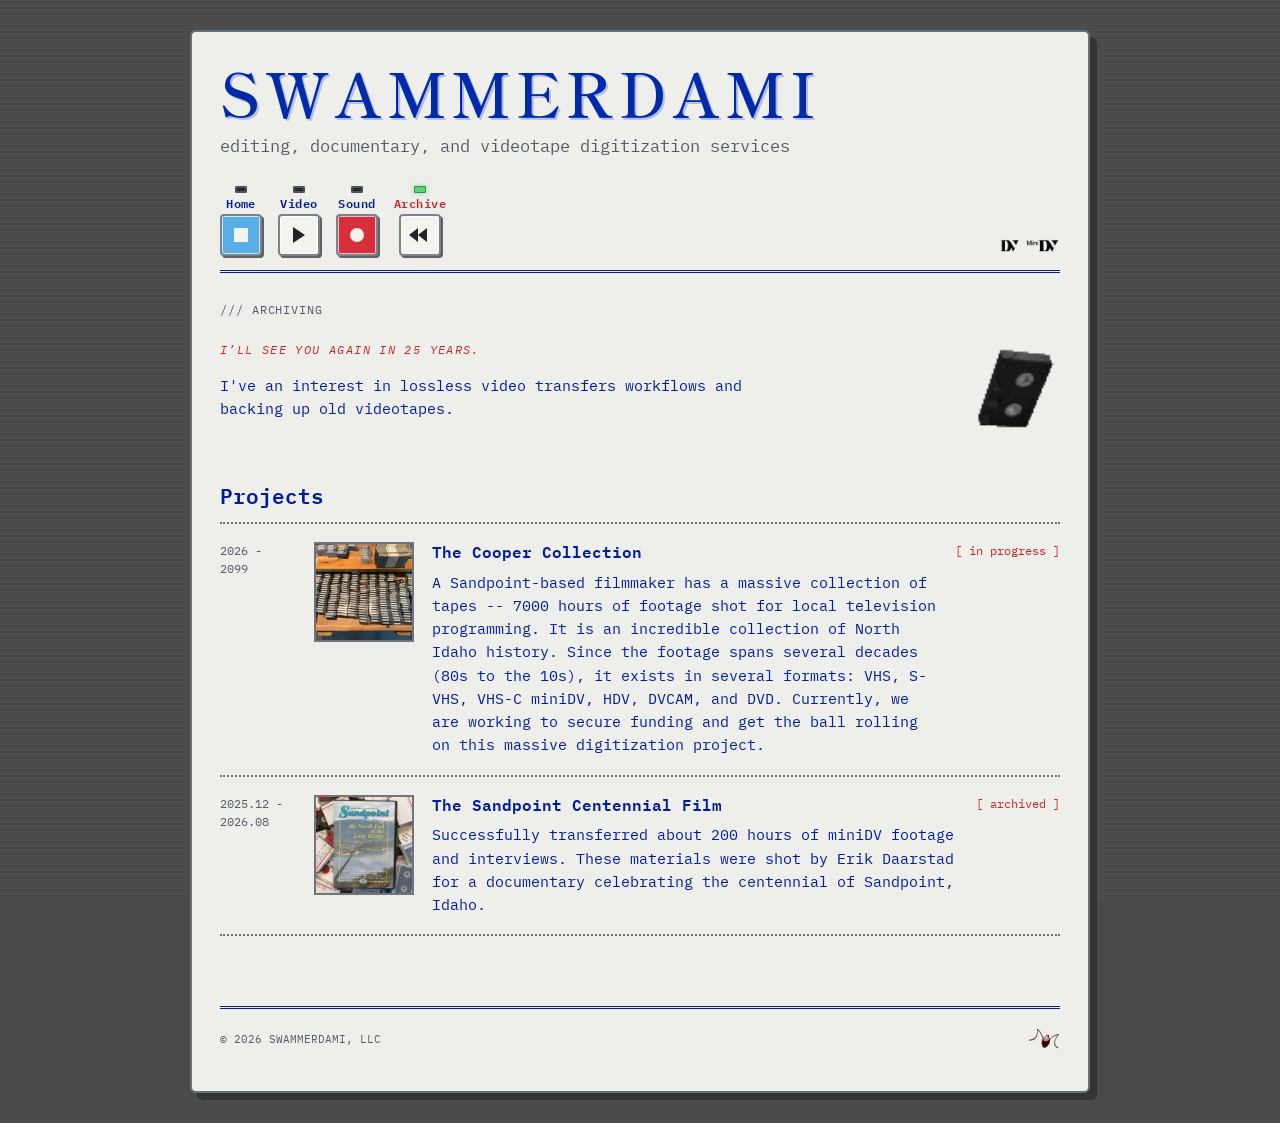
==== commit 5e1b9a79: "Sticky Notes rework, clean up spacing and text and aethetics" ====
--- a/archiving.html
+++ b/archiving.html
@@ -10,7 +10,7 @@
     <div class="site-shell">
       <header>
         <div class="title-row"><a class="site-title" href="index.html">SWAMMERDAMI</a></div>
-        <p class="tagline">editing, documentary, and videotape archiving services</p>
+        <p class="tagline">editing, documentary, and videotape digitization services</p>
         <nav aria-label="Main navigation"><a class="nav-home" href="index.html"><span class="nav-indicator" aria-hidden="true"></span><span>Home</span><span class="nav-symbol nav-symbol--stop" aria-hidden="true"></span></a><a class="nav-video" href="video.html"><span class="nav-indicator" aria-hidden="true"></span><span>Video</span><span class="nav-symbol nav-symbol--play" aria-hidden="true"></span></a><a class="nav-sound" href="sound.html"><span class="nav-indicator" aria-hidden="true"></span><span>Sound</span><span class="nav-symbol nav-symbol--sound" aria-hidden="true"></span></a><a class="nav-archive active" href="archiving.html"><span class="nav-indicator" aria-hidden="true"></span><span>Archive</span><span class="nav-symbol nav-symbol--reverse" aria-hidden="true"></span></a><span class="nav-format-marks" aria-label="Digital video formats"><img src="images/DVLogo.png" alt="DV"><img src="images/MiniDVLogo.png" alt="MiniDV"></span></nav>
       </header>
       <main>
@@ -20,7 +20,7 @@
           <section><h2>Projects</h2><ul class="archive-list"><li><span class="archive-date">2026 - 2099</span><div class="archive-description"><img src="images/ArchiveProjectCooper1.JPG" alt="The Cooper Collection project"><div><h3>The Cooper Collection</h3><p>A Sandpoint-based filmmaker has a massive collection of tapes -- 7000 hours of footage shot for local television programming. It is an incredible collection of North Idaho history. Since the footage spans several decades (80s to the 10s), it exists in several formats: VHS, S-VHS, VHS-C miniDV, HDV, DVCAM, and DVD. Currently, we are working to secure funding and get the ball rolling on this massive digitization project.</p></div></div><span class="project-state">[ in progress ]</span></li><li><span class="archive-date">2025.12 - 2026.08</span><div class="archive-description"><img src="images/ArchiveProjectSCF1.jpeg" alt="The Sandpoint Centennial Film project"><div><h3>The Sandpoint Centennial Film</h3><p>Successfully transferred about 200 hours of miniDV footage and interviews. These materials were shot by Erik Daarstad for a documentary celebrating the centennial of Sandpoint, Idaho.</p></div></div><span class="project-state">[ archived ]</span></li></ul></section>
         </div>
       </main>
-      <footer><span>© 2026 Swammerdami, LLC</span><a class="footer-volcano" href="https://youtu.be/YoSmPkWmG4k?si=a-2UhposQDB4plBO" target="_blank" rel="noopener noreferrer"><img src="gifs/volcano.gif" alt="Animated volcano"></a></footer>
+      <footer><span>© 2026 Swammerdami, LLC</span><a class="footer-volcano" href="https://youtu.be/YoSmPkWmG4k?si=a-2UhposQDB4plBO" target="_blank" rel="noopener noreferrer"><img src="gifs/AphaenogasterHead.gif" alt="Animated Aphaenogaster ant"></a></footer>
     </div>
   </body>
 </html>
--- a/styles.css
+++ b/styles.css
@@ -7,6 +7,11 @@
   --line: #70757d;
   --accent: #c62828;
   --electric: #002aa8;
+  --ps-aqua: #b0f3f0;
+  --ps-blue: #9ba4ef;
+  --ps-red: #ff9da1;
+  --ps-pink: #fce1ed;
+  --ps-yellow: #f1e7a8;
 }
 
 * { box-sizing: border-box; }
@@ -61,36 +66,42 @@
 .page-intro-with-art { display: grid; grid-template-columns: minmax(0, 1fr) 100px; gap: 28px; align-items: start; }
 .page-intro-with-art img { display: block; width: 100px; height: 100px; object-fit: contain; }
 .home-intro { display: grid; grid-template-columns: minmax(0, 1fr) 180px; gap: 28px; align-items: start; margin-bottom: 58px; }
-.headshot-placeholder { display: grid; aspect-ratio: 1; place-items: center; border: 2px dotted var(--line); color: var(--muted); font-size: .72rem; letter-spacing: .08em; }
+.headshot-placeholder { display: grid; aspect-ratio: 1; place-items: center; border: 2px solid var(--line); color: var(--muted); font-size: .72rem; letter-spacing: .08em; }
+.headshot-placeholder img { width: 100%; height: 100%; object-fit: cover; }
 .home-meaning { display: grid; grid-template-columns: 180px minmax(0, 1fr); gap: 28px; align-items: start; }
 .home-meaning img { display: block; width: 180px; height: 180px; object-fit: contain; transform: translateY(-6px) scaleX(-1); }
 .eyebrow { margin: 0; color: var(--accent); font-size: .72rem; letter-spacing: .12em; }
 h2 { font-family: 'IBM Plex Mono', monospace; font-weight: 600; line-height: 1.2; }
 .letter-signoff { max-width: 62ch; margin: 18px 0 0; text-align: right; }
-h2 { margin: 0 0 14px; font-size: 1.45rem; }
+h2 { margin: 0 0 14px; font-size: 1.3rem; }
 p { max-width: 62ch; }
 a { color: var(--accent); }
 .email { display: inline-block; margin-top: 14px; font-weight: 600; }
 .home-columns + .home-columns { margin-top: 36px; }
-.contact-layout { display: grid; grid-template-columns: minmax(0, 1fr) minmax(210px, 260px); gap: 34px; align-items: start; }
+.contact-layout { display: grid; grid-template-columns: repeat(2, minmax(210px, 260px)); justify-content: center; gap: 48px; align-items: start; }
+.contact-layout { display: grid; grid-template-columns: repeat(3, minmax(0, 260px)); justify-content: center; gap: 24px; align-items: start; }
 .contact-links { margin: 0; padding-left: 22px; line-height: 1.15; }
 .contact-links li { margin: 0; padding: 0; }
 .contact-links .email { margin-top: 0; }
-.post-it { padding: 18px 20px 20px; color: #3d3a22; background: #f1e7a8; border: 1px solid #aaa06b; box-shadow: 4px 4px 0 rgba(40, 40, 40, .3); transform: rotate(1.2deg); font-family: 'Caveat', cursive; font-size: 1.25rem; line-height: 1.25; }
+.post-it { aspect-ratio: 1; padding: 18px 20px 20px; color: #3d3a22; background: var(--ps-aqua); border: 1px solid rgba(32, 35, 39, .45); box-shadow: 4px 4px 0 rgba(40, 40, 40, .3); transform: rotate(1.2deg); font-family: 'Caveat', cursive; font-size: 1.25rem; line-height: 1.25; }
+.contact-post-it { transform: rotate(-1deg); }
+.documentary-pick-post-it { display: flex; flex-direction: column; justify-content: center; transform: rotate(.6deg); background: var(--ps-blue); text-align: center; }
+.recommendation-post-it { background: var(--ps-red); }
 .post-it h2 { margin-bottom: 12px; color: #514b1f; font-family: 'Caveat', cursive; font-size: 1.45rem; line-height: 1.1; }
-.post-it p { margin: 0 0 8px; }
-.tetris-entry { display: inline-flex; align-items: center; gap: 7px; }
-.tetris-entry img { display: block; width: 32px; height: 32px; object-fit: contain; }
-.post-it p:last-child { margin-bottom: 0; }
+.contact-post-it h2 { font-size: 1.8rem; }
+.contact-post-it .contact-links { font-size: 1.1rem; }
+.recommendation-list { margin: 0 0 16px; padding-left: 24px; line-height: 1.25; }
+.recommendation-list li { margin-bottom: 4px; }
+.recommendation-list:last-child { margin-bottom: 0; }
 .archive-list { margin: 0; padding: 0; list-style: none; border-top: 2px dotted var(--line); }
-.archive-list li { display: grid; grid-template-columns: 76px minmax(0, 1fr) auto; gap: 18px; padding: 12px 0; border-bottom: 2px dotted var(--line); }
+.archive-list li { display: grid; grid-template-columns: 76px minmax(0, 1fr) auto; gap: 18px; padding: 18px 0; border-bottom: 2px dotted var(--line); }
 .archive-list .archive-date { color: var(--muted); font-size: .75rem; }
 .archive-description { display: grid; grid-template-columns: 100px minmax(0, 1fr); gap: 18px; align-items: start; }
 .archive-description img { display: block; width: 100px; height: 100px; object-fit: cover; border: 2px solid var(--line); }
 .archive-description h3 { margin: 0; font-size: 1rem; font-weight: 600; line-height: 1.3; }
 .archive-description p { margin: 8px 0 0; }
 .archive-list .project-state { align-self: start; justify-self: end; }
-.project-list article { display: grid; grid-template-columns: 40px 1fr auto; gap: 18px; align-items: start; padding: 22px 0; border-bottom: 2px dotted var(--line); }
+.project-list article { display: grid; grid-template-columns: 40px minmax(0, 1fr) 110px; gap: 18px; align-items: start; padding: 34px 0; border-bottom: 2px dotted var(--line); }
 .project-list article:last-child { border-bottom: 0; }
 .project-list h2 { margin-bottom: 4px; }
 .project-list p { margin: 0; }
@@ -99,12 +110,17 @@
 .project-feature { display: grid; grid-template-columns: minmax(0, 1fr) minmax(80px, 100px); gap: 22px; align-items: start; margin-top: 18px; }
 .project-feature img { display: block; width: 100%; height: auto; border: 2px solid var(--line); }
 .project-feature p { margin: 0; }
+.project-feature-copy p + p { margin-top: 1em; }
 .project-video { margin-top: 18px; aspect-ratio: 16 / 9; width: 100%; }
 .project-videos .project-video { margin-top: 0; }
 .project-video iframe { display: block; width: 100%; height: 100%; border: 2px solid var(--line); border-radius: 6px; }
 .project-number { color: var(--accent); }
-.collaborators-section { padding-top: 22px; }
-.collaborators-list { display: grid; grid-template-columns: repeat(2, minmax(0, 1fr)); gap: 10px 28px; margin: 0; padding-left: 22px; }
+.collaborators-notes { display: grid; grid-template-columns: repeat(2, minmax(0, 1fr)); gap: 28px; align-items: start; padding-top: 22px; border-top: 2px dotted var(--line); }
+.collaborators-notes > .post-it { width: min(360px, 100%); justify-self: center; }
+.collaborators-note { background: var(--ps-pink); }
+.collaborators-note p { margin: 0 0 12px; }
+.collaborators-playlist-note { display: flex; flex-direction: column; justify-content: center; transform: rotate(-1deg); background: var(--ps-yellow); text-align: center; }
+.collaborators-list { display: grid; grid-template-columns: 1fr; gap: 8px; margin: 0; padding-left: 22px; }
 .collaborators-list li { padding-left: 4px; }
 footer { display: flex; align-items: center; justify-content: space-between; gap: 20px; padding: 14px 0 36px; border-top: 3px double var(--ink); color: var(--muted); font-size: .7rem; text-transform: uppercase; }
 .footer-volcano { display: block; margin-left: auto; line-height: 0; }
@@ -129,6 +145,10 @@
   .project-feature { grid-template-columns: 1fr; gap: 14px; }
   .project-feature img { width: min(100px, 100%); }
   .project-videos--four { grid-template-columns: 1fr; }
-  .collaborators-list { grid-template-columns: 1fr; }
+  .collaborators-notes { grid-template-columns: 1fr; }
   .project-state { grid-column: 2; }
 }
+
+@media (min-width: 641px) and (max-width: 760px) {
+  .contact-layout { grid-template-columns: minmax(210px, 260px); gap: 28px; }
+}
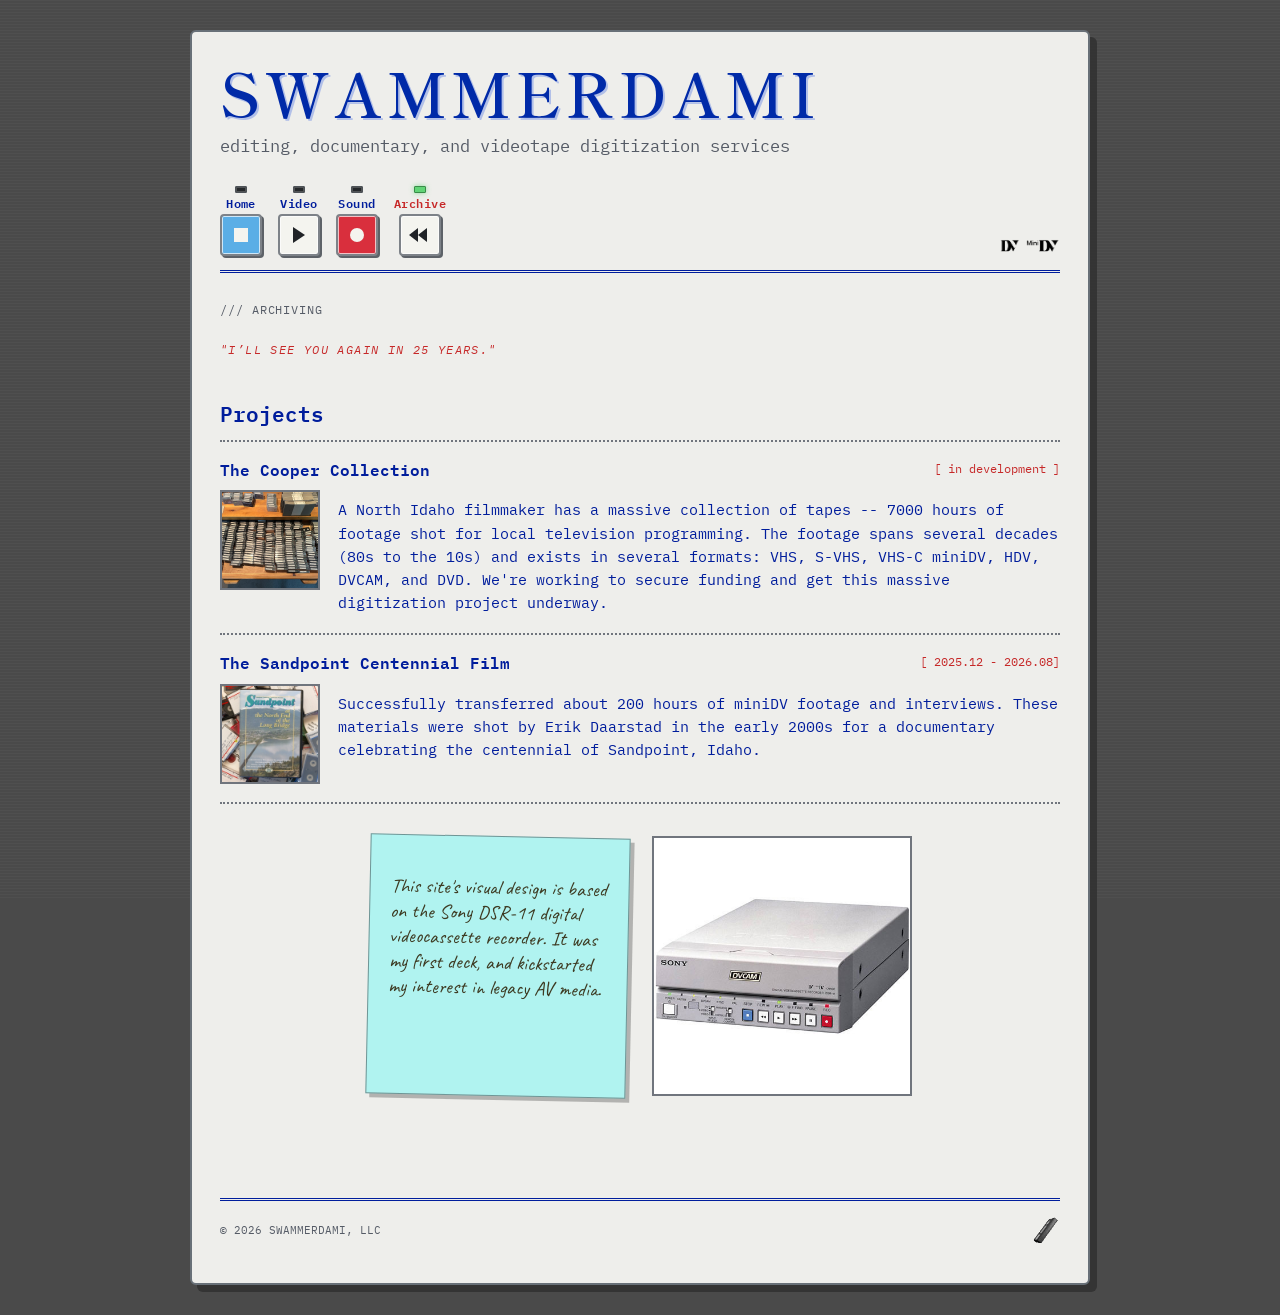
==== commit 4321a474: "Rework spacing, column structure, clean up visible text" ====
--- a/archiving.html
+++ b/archiving.html
@@ -15,12 +15,27 @@
       </header>
       <main>
         <div class="page-heading"><span>/// ARCHIVING</span></div>
-        <section class="page-intro page-intro-with-art"><div><p class="eyebrow"><em>I’LL SEE YOU AGAIN IN 25 YEARS.</em></p><p>I've an interest in lossless video transfers workflows and backing up old videotapes.</p></div><img src="gifs/videotape.gif" alt="Animated videotape"></section>
+        <section class="page-intro"><p class="eyebrow"><em>"I’LL SEE YOU AGAIN IN 25 YEARS."</em></p></section>
         <div class="archive-columns">
-          <section><h2>Projects</h2><ul class="archive-list"><li><span class="archive-date">2026 - 2099</span><div class="archive-description"><img src="images/ArchiveProjectCooper1.JPG" alt="The Cooper Collection project"><div><h3>The Cooper Collection</h3><p>A Sandpoint-based filmmaker has a massive collection of tapes -- 7000 hours of footage shot for local television programming. It is an incredible collection of North Idaho history. Since the footage spans several decades (80s to the 10s), it exists in several formats: VHS, S-VHS, VHS-C miniDV, HDV, DVCAM, and DVD. Currently, we are working to secure funding and get the ball rolling on this massive digitization project.</p></div></div><span class="project-state">[ in progress ]</span></li><li><span class="archive-date">2025.12 - 2026.08</span><div class="archive-description"><img src="images/ArchiveProjectSCF1.jpeg" alt="The Sandpoint Centennial Film project"><div><h3>The Sandpoint Centennial Film</h3><p>Successfully transferred about 200 hours of miniDV footage and interviews. These materials were shot by Erik Daarstad for a documentary celebrating the centennial of Sandpoint, Idaho.</p></div></div><span class="project-state">[ archived ]</span></li></ul></section>
+          <section><h2>Projects</h2><ul class="archive-list">
+            <li>
+              <h3>The Cooper Collection</h3>
+              <span class="project-state">[ in development ]</span>
+              <div class="archive-description"><img src="images/ArchiveProjectCooper1.JPG" alt="The Cooper Collection project"><div><p>A North Idaho filmmaker has a massive collection of tapes -- 7000 hours of footage shot for local television programming. The footage spans several decades (80s to the 10s) and exists in several formats: VHS, S-VHS, VHS-C miniDV, HDV, DVCAM, and DVD. We're working to secure funding and get this massive digitization project underway.</p></div></div>
+            </li>
+            <li>
+              <h3>The Sandpoint Centennial Film</h3>
+              <span class="project-state">[ 2025.12 - 2026.08] </span>
+              <div class="archive-description"><img src="images/ArchiveProjectSCF1.jpeg" alt="The Sandpoint Centennial Film project"><div><p>Successfully transferred about 200 hours of miniDV footage and interviews. These materials were shot by Erik Daarstad in the early 2000s for a documentary celebrating the centennial of Sandpoint, Idaho.</p></div></div>
+            </li>
+          </ul></section>
+        </div>
+        <div class="archive-note-group">
+          <aside class="post-it archive-note"><p>This site's visual design is based on the Sony DSR-11 digital videocassette recorder. It was my first deck, and kickstarted my interest in legacy AV media.</p></aside>
+          <img class="archive-note-image" src="images/DSR11.jpeg" alt="Sony DSR-11 digital videocassette recorder">
         </div>
       </main>
-      <footer><span>© 2026 Swammerdami, LLC</span><a class="footer-volcano" href="https://youtu.be/YoSmPkWmG4k?si=a-2UhposQDB4plBO" target="_blank" rel="noopener noreferrer"><img src="gifs/AphaenogasterHead.gif" alt="Animated Aphaenogaster ant"></a></footer>
+      <footer><span>© 2026 Swammerdami, LLC</span><a class="footer-giflink" href="https://youtu.be/YoSmPkWmG4k?si=a-2UhposQDB4plBO" target="_blank" rel="noopener noreferrer"><img src="gifs/videotape.gif" alt="Animated videotape"></a></footer>
     </div>
   </body>
 </html>
--- a/styles.css
+++ b/styles.css
@@ -40,7 +40,7 @@
 header { padding: 30px 0 0; border-bottom: 3px double var(--ink); }
 .title-row { display: flex; align-items: baseline; gap: 14px; }
 .site-title { color: var(--electric); font-family: 'Shippori Mincho', serif; font-size: clamp(1.8rem, 7vw, 3.8rem); font-weight: 600; letter-spacing: .08em; line-height: 1; text-decoration: none; text-shadow: 2px 2px 0 rgba(65, 105, 225, .35); }
-.project-state { color: var(--accent); font-size: .75rem; }
+.project-state { color: var(--accent); font-size: .75rem; white-space: nowrap; }
 .tagline { margin: 10px 0 26px; color: var(--muted); font-size: 1.05rem; }
 nav { display: flex; flex-wrap: wrap; align-items: end; gap: 16px; padding-bottom: 14px; }
 nav a { display: inline-flex; flex-direction: column; align-items: center; gap: 4px; padding: 0; color: var(--ink); font-size: .75rem; font-weight: 600; letter-spacing: .04em; line-height: 1.1; text-decoration: none; }
@@ -65,25 +65,26 @@
 .page-intro { margin: 22px 0 42px; }
 .page-intro-with-art { display: grid; grid-template-columns: minmax(0, 1fr) 100px; gap: 28px; align-items: start; }
 .page-intro-with-art img { display: block; width: 100px; height: 100px; object-fit: contain; }
-.home-intro { display: grid; grid-template-columns: minmax(0, 1fr) 180px; gap: 28px; align-items: start; margin-bottom: 58px; }
+.home-intro { display: grid; grid-template-columns: minmax(0, 1fr) 180px; gap: 16px; align-items: start; margin-bottom: 58px; }
+.home-intro-copy p:not(.letter-signoff) { max-width: none; }
 .headshot-placeholder { display: grid; aspect-ratio: 1; place-items: center; border: 2px solid var(--line); color: var(--muted); font-size: .72rem; letter-spacing: .08em; }
 .headshot-placeholder img { width: 100%; height: 100%; object-fit: cover; }
-.home-meaning { display: grid; grid-template-columns: 180px minmax(0, 1fr); gap: 28px; align-items: start; }
-.home-meaning img { display: block; width: 180px; height: 180px; object-fit: contain; transform: translateY(-6px) scaleX(-1); }
+.home-meaning { display: grid; grid-template-columns: 160px minmax(0, 1fr); gap: 28px; align-items: start; margin-bottom: -12px; }
+.home-meaning img { display: block; width: 160px; height: 160px; object-fit: contain; transform: translateY(-6px) scaleX(-1); }
+.home-meaning p { max-width: none; }
 .eyebrow { margin: 0; color: var(--accent); font-size: .72rem; letter-spacing: .12em; }
 h2 { font-family: 'IBM Plex Mono', monospace; font-weight: 600; line-height: 1.2; }
-.letter-signoff { max-width: 62ch; margin: 18px 0 0; text-align: right; }
+.letter-signoff { max-width: none; margin: 18px 0 0; text-align: right; }
 h2 { margin: 0 0 14px; font-size: 1.3rem; }
 p { max-width: 62ch; }
 a { color: var(--accent); }
 .email { display: inline-block; margin-top: 14px; font-weight: 600; }
 .home-columns + .home-columns { margin-top: 36px; }
-.contact-layout { display: grid; grid-template-columns: repeat(2, minmax(210px, 260px)); justify-content: center; gap: 48px; align-items: start; }
 .contact-layout { display: grid; grid-template-columns: repeat(3, minmax(0, 260px)); justify-content: center; gap: 24px; align-items: start; }
 .contact-links { margin: 0; padding-left: 22px; line-height: 1.15; }
 .contact-links li { margin: 0; padding: 0; }
 .contact-links .email { margin-top: 0; }
-.post-it { aspect-ratio: 1; padding: 18px 20px 20px; color: #3d3a22; background: var(--ps-aqua); border: 1px solid rgba(32, 35, 39, .45); box-shadow: 4px 4px 0 rgba(40, 40, 40, .3); transform: rotate(1.2deg); font-family: 'Caveat', cursive; font-size: 1.25rem; line-height: 1.25; }
+.post-it { width: min(260px, 100%); aspect-ratio: 1; padding: 18px 20px 20px; color: #3d3a22; background: var(--ps-aqua); border: 1px solid rgba(32, 35, 39, .45); box-shadow: 4px 4px 0 rgba(40, 40, 40, .3); transform: rotate(1.2deg); font-family: 'Caveat', cursive; font-size: 1.25rem; line-height: 1.25; }
 .contact-post-it { transform: rotate(-1deg); }
 .documentary-pick-post-it { display: flex; flex-direction: column; justify-content: center; transform: rotate(.6deg); background: var(--ps-blue); text-align: center; }
 .recommendation-post-it { background: var(--ps-red); }
@@ -94,17 +95,24 @@
 .recommendation-list li { margin-bottom: 4px; }
 .recommendation-list:last-child { margin-bottom: 0; }
 .archive-list { margin: 0; padding: 0; list-style: none; border-top: 2px dotted var(--line); }
-.archive-list li { display: grid; grid-template-columns: 76px minmax(0, 1fr) auto; gap: 18px; padding: 18px 0; border-bottom: 2px dotted var(--line); }
-.archive-list .archive-date { color: var(--muted); font-size: .75rem; }
+.archive-list li { display: grid; grid-template-columns: minmax(0, 1fr) max-content; gap: 10px 18px; padding: 18px 0; border-bottom: 2px dotted var(--line); }
+.archive-list h3 { grid-column: 1; grid-row: 1; margin: 0; font-size: 1rem; font-weight: 600; line-height: 1.3; }
+.archive-list .project-state { grid-column: 2; grid-row: 1; justify-self: end; }
+.archive-list .archive-description { grid-column: 1 / -1; grid-row: 2; }
+.archive-note-group { display: grid; grid-template-columns: repeat(2, minmax(0, 260px)); gap: 24px; justify-content: center; align-items: center; margin: 32px 0; }
+.archive-note-image { display: block; width: 100%; height: auto; border: 2px solid var(--line); }
 .archive-description { display: grid; grid-template-columns: 100px minmax(0, 1fr); gap: 18px; align-items: start; }
 .archive-description img { display: block; width: 100px; height: 100px; object-fit: cover; border: 2px solid var(--line); }
-.archive-description h3 { margin: 0; font-size: 1rem; font-weight: 600; line-height: 1.3; }
-.archive-description p { margin: 8px 0 0; }
-.archive-list .project-state { align-self: start; justify-self: end; }
-.project-list article { display: grid; grid-template-columns: 40px minmax(0, 1fr) 110px; gap: 18px; align-items: start; padding: 34px 0; border-bottom: 2px dotted var(--line); }
+.archive-description p { max-width: none; margin: 8px 0 0; }
+.project-list article { display: grid; grid-template-columns: minmax(0, 1fr) max-content; gap: 18px; align-items: start; padding: 34px 0; border-bottom: 2px dotted var(--line); }
+.project-list article:first-child { padding-top: 0; }
 .project-list article:last-child { border-bottom: 0; }
+.project-list article > div { display: contents; }
+.project-list article > div > h2 { grid-column: 1; grid-row: 1; }
+.project-list article > .project-state { grid-column: 2; grid-row: 1; justify-self: end; }
+.project-list article > div > :not(h2) { grid-column: 1 / -1; min-width: 0; }
 .project-list h2 { margin-bottom: 4px; }
-.project-list p { margin: 0; }
+.project-list p { max-width: none; margin: 0; }
 .project-videos { display: grid; gap: 18px; margin-top: 18px; }
 .project-videos--four { grid-template-columns: repeat(2, minmax(0, 1fr)); }
 .project-feature { display: grid; grid-template-columns: minmax(0, 1fr) minmax(80px, 100px); gap: 22px; align-items: start; margin-top: 18px; }
@@ -114,17 +122,16 @@
 .project-video { margin-top: 18px; aspect-ratio: 16 / 9; width: 100%; }
 .project-videos .project-video { margin-top: 0; }
 .project-video iframe { display: block; width: 100%; height: 100%; border: 2px solid var(--line); border-radius: 6px; }
-.project-number { color: var(--accent); }
 .collaborators-notes { display: grid; grid-template-columns: repeat(2, minmax(0, 1fr)); gap: 28px; align-items: start; padding-top: 22px; border-top: 2px dotted var(--line); }
-.collaborators-notes > .post-it { width: min(360px, 100%); justify-self: center; }
-.collaborators-note { background: var(--ps-pink); }
+.collaborators-notes > .post-it { justify-self: center; }
+.collaborators-note { background: var(--ps-pink); font-size: .9rem; }
 .collaborators-note p { margin: 0 0 12px; }
 .collaborators-playlist-note { display: flex; flex-direction: column; justify-content: center; transform: rotate(-1deg); background: var(--ps-yellow); text-align: center; }
 .collaborators-list { display: grid; grid-template-columns: 1fr; gap: 8px; margin: 0; padding-left: 22px; }
 .collaborators-list li { padding-left: 4px; }
 footer { display: flex; align-items: center; justify-content: space-between; gap: 20px; padding: 14px 0 36px; border-top: 3px double var(--ink); color: var(--muted); font-size: .7rem; text-transform: uppercase; }
-.footer-volcano { display: block; margin-left: auto; line-height: 0; }
-.footer-volcano img { display: block; width: 32px; height: 32px; object-fit: contain; }
+.footer-giflink { display: block; margin-left: auto; line-height: 0; }
+.footer-giflink img { display: block; width: 32px; height: 32px; object-fit: contain; }
 
 @media (max-width: 640px) {
   .site-shell { width: min(100% - 20px, 900px); margin: 10px auto; padding: 0 16px; box-shadow: 4px 4px 0 rgba(40, 40, 40, .65); }
@@ -136,17 +143,24 @@
   .home-intro { grid-template-columns: 1fr; }
   .headshot-placeholder { width: min(180px, 100%); }
   .home-meaning { grid-template-columns: 1fr; gap: 18px; }
-  .home-meaning img { width: min(180px, 100%); height: auto; transform: translateY(-6px) scaleX(-1); }
+  .home-meaning img { width: min(160px, 100%); height: auto; transform: translateY(-6px) scaleX(-1); }
   .archive-list li { grid-template-columns: 1fr; gap: 10px; }
+  .archive-list h3 { grid-column: 1; grid-row: 1; }
+  .archive-list .project-state { grid-column: 1; grid-row: 2; justify-self: end; }
+  .archive-list .archive-description { grid-column: 1; grid-row: 3; }
+  .archive-note-group { grid-template-columns: minmax(0, 260px); gap: 18px; }
   .archive-description { grid-template-columns: 80px minmax(0, 1fr); gap: 14px; }
   .archive-description img { width: 80px; height: 80px; }
   .contact-layout { grid-template-columns: 1fr; gap: 28px; }
-  .project-list article { grid-template-columns: 30px 1fr; }
+  .contact-layout > .post-it { justify-self: center; }
+  .project-list article { grid-template-columns: 1fr; }
+  .project-list article > div > h2 { grid-column: 1; grid-row: 1; }
+  .project-list article > .project-state { grid-column: 1; grid-row: 2; justify-self: end; }
+  .project-list article > div > :not(h2) { grid-column: 1; }
   .project-feature { grid-template-columns: 1fr; gap: 14px; }
   .project-feature img { width: min(100px, 100%); }
   .project-videos--four { grid-template-columns: 1fr; }
   .collaborators-notes { grid-template-columns: 1fr; }
-  .project-state { grid-column: 2; }
 }
 
 @media (min-width: 641px) and (max-width: 760px) {
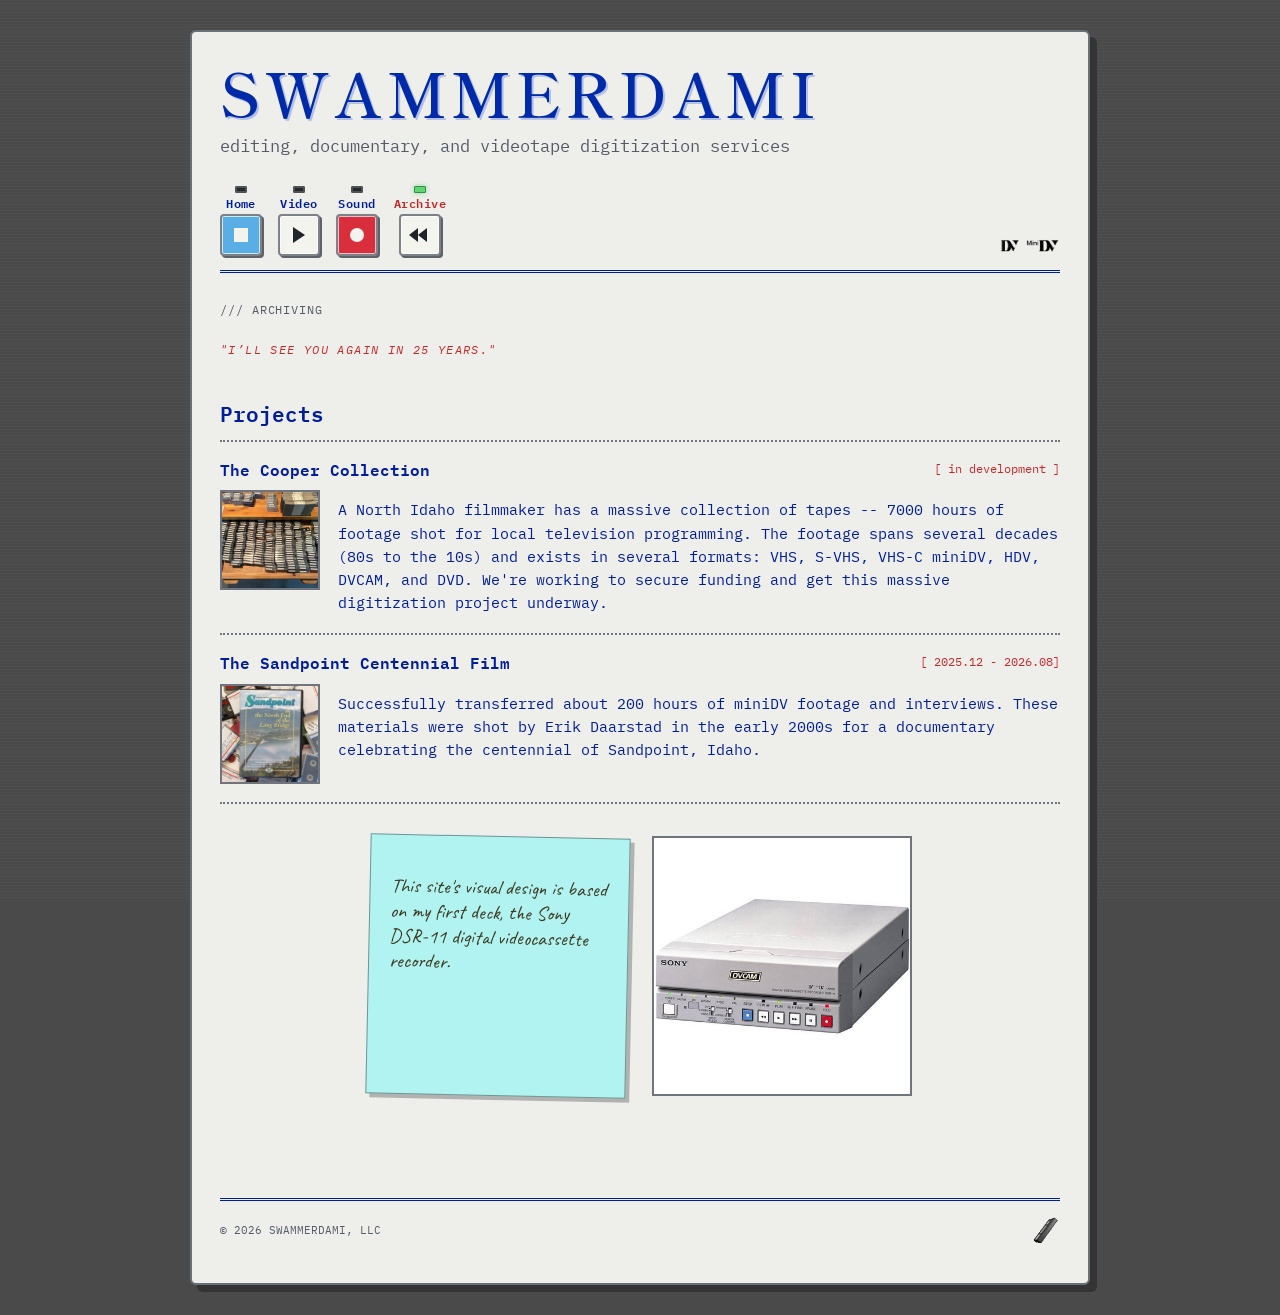
==== commit 3430e7b4: "Minor text edits to sticky note and video descriptions" ====
--- a/archiving.html
+++ b/archiving.html
@@ -31,7 +31,7 @@
           </ul></section>
         </div>
         <div class="archive-note-group">
-          <aside class="post-it archive-note"><p>This site's visual design is based on the Sony DSR-11 digital videocassette recorder. It was my first deck, and kickstarted my interest in legacy AV media.</p></aside>
+          <aside class="post-it archive-note"><p>This site's visual design is based on my first deck, the Sony DSR-11 digital videocassette recorder.</p></aside>
           <img class="archive-note-image" src="images/DSR11.jpeg" alt="Sony DSR-11 digital videocassette recorder">
         </div>
       </main>
--- a/styles.css
+++ b/styles.css
@@ -126,6 +126,7 @@
 .collaborators-notes > .post-it { justify-self: center; }
 .collaborators-note { background: var(--ps-pink); font-size: .9rem; }
 .collaborators-note p { margin: 0 0 12px; }
+.collaborators-note > p { font-size: 1.05rem; }
 .collaborators-playlist-note { display: flex; flex-direction: column; justify-content: center; transform: rotate(-1deg); background: var(--ps-yellow); text-align: center; }
 .collaborators-list { display: grid; grid-template-columns: 1fr; gap: 8px; margin: 0; padding-left: 22px; }
 .collaborators-list li { padding-left: 4px; }
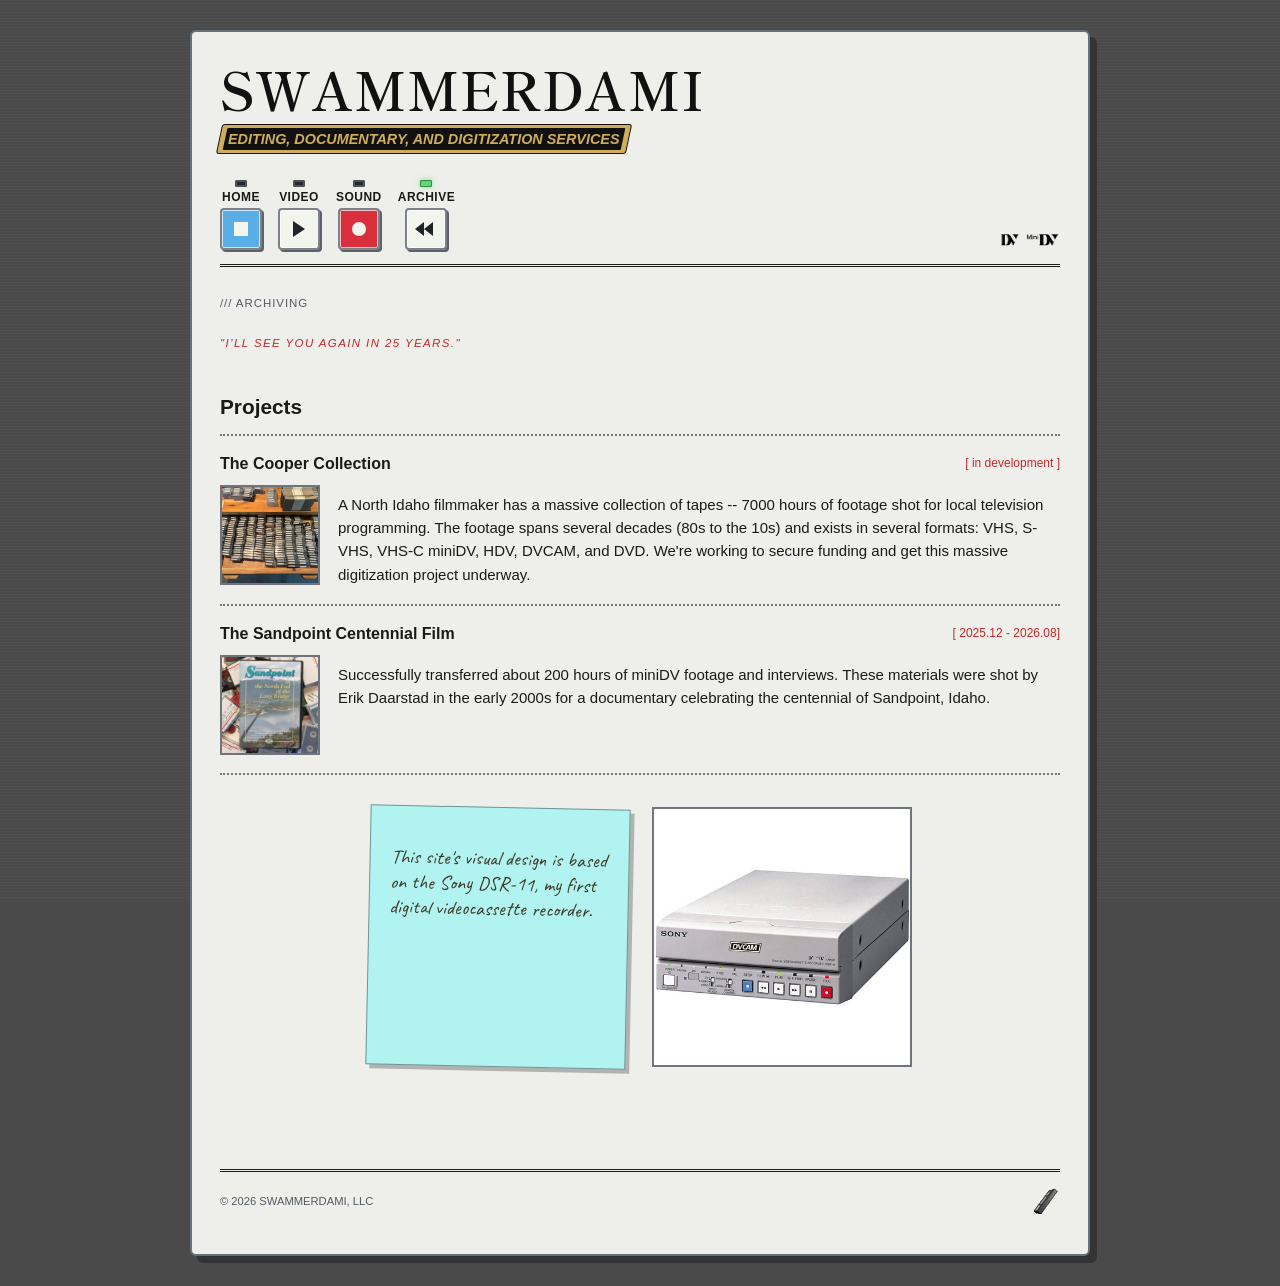
==== commit c0ef6262: "Add the Sony and DVCAM style to site title adn header, rework font and text color throughout. Lookin" ====
--- a/archiving.html
+++ b/archiving.html
@@ -10,7 +10,7 @@
     <div class="site-shell">
       <header>
         <div class="title-row"><a class="site-title" href="index.html">SWAMMERDAMI</a></div>
-        <p class="tagline">editing, documentary, and videotape digitization services</p>
+        <p class="tagline"><span>editing, documentary, and digitization services</span></p>
         <nav aria-label="Main navigation"><a class="nav-home" href="index.html"><span class="nav-indicator" aria-hidden="true"></span><span>Home</span><span class="nav-symbol nav-symbol--stop" aria-hidden="true"></span></a><a class="nav-video" href="video.html"><span class="nav-indicator" aria-hidden="true"></span><span>Video</span><span class="nav-symbol nav-symbol--play" aria-hidden="true"></span></a><a class="nav-sound" href="sound.html"><span class="nav-indicator" aria-hidden="true"></span><span>Sound</span><span class="nav-symbol nav-symbol--sound" aria-hidden="true"></span></a><a class="nav-archive active" href="archiving.html"><span class="nav-indicator" aria-hidden="true"></span><span>Archive</span><span class="nav-symbol nav-symbol--reverse" aria-hidden="true"></span></a><span class="nav-format-marks" aria-label="Digital video formats"><img src="images/DVLogo.png" alt="DV"><img src="images/MiniDVLogo.png" alt="MiniDV"></span></nav>
       </header>
       <main>
@@ -31,7 +31,7 @@
           </ul></section>
         </div>
         <div class="archive-note-group">
-          <aside class="post-it archive-note"><p>This site's visual design is based on my first deck, the Sony DSR-11 digital videocassette recorder.</p></aside>
+          <aside class="post-it archive-note"><p>This site's visual design is based on the Sony DSR-11, my first digital videocassette recorder.</p></aside>
           <img class="archive-note-image" src="images/DSR11.jpeg" alt="Sony DSR-11 digital videocassette recorder">
         </div>
       </main>
--- a/styles.css
+++ b/styles.css
@@ -1,12 +1,12 @@
-@import url('https://fonts.googleapis.com/css2?family=Caveat:wght@400;500;600;700&family=IBM+Plex+Mono:wght@400;500;600&family=Shippori+Mincho:wght@400;600;700&display=swap');
+@import url('https://fonts.googleapis.com/css2?family=Caveat:wght@400;500;600;700&family=Shippori+Mincho:wght@400;600;700&display=swap');
 
 :root {
   --paper: #eeeeeb;
   --ink: #001d9c;
+  --text: #1a1a1a;
   --muted: #555b66;
   --line: #70757d;
   --accent: #c62828;
-  --electric: #002aa8;
   --ps-aqua: #b0f3f0;
   --ps-blue: #9ba4ef;
   --ps-red: #ff9da1;
@@ -19,8 +19,8 @@
 body {
   margin: 0;
   background: #4a4a4a;
-  color: var(--ink);
-  font-family: 'IBM Plex Mono', monospace;
+  color: var(--text);
+  font-family: Arial, Helvetica, sans-serif;
   font-size: 15px;
   line-height: 1.55;
 }
@@ -36,57 +36,231 @@
   background-size: 100% 3px;
 }
 
-.site-shell { position: relative; z-index: 1; width: min(900px, calc(100% - 36px)); margin: 30px auto; padding: 0 28px; background: var(--paper); border: 2px solid #687078; border-radius: 6px; box-shadow: 7px 7px 0 rgba(40, 40, 40, .65); }
-header { padding: 30px 0 0; border-bottom: 3px double var(--ink); }
+.site-shell {
+  position: relative;
+  z-index: 1;
+  width: min(900px, calc(100% - 36px));
+  margin: 30px auto;
+  padding: 0 28px;
+  background: var(--paper);
+  border: 2px solid #687078;
+  border-radius: 6px;
+  box-shadow: 7px 7px 0 rgba(40, 40, 40, .65);
+}
+.site-shell > header { padding: 30px 0 0; border-bottom: 3px double var(--text); }
 .title-row { display: flex; align-items: baseline; gap: 14px; }
-.site-title { color: var(--electric); font-family: 'Shippori Mincho', serif; font-size: clamp(1.8rem, 7vw, 3.8rem); font-weight: 600; letter-spacing: .08em; line-height: 1; text-decoration: none; text-shadow: 2px 2px 0 rgba(65, 105, 225, .35); }
+.site-shell a.site-title {
+  color: #111;
+  font-family: 'Shippori Mincho', Georgia, serif;
+  font-size: clamp(1.6rem, 6vw, 3.3rem);
+  font-weight: 600;
+  letter-spacing: .02em;
+  line-height: 1;
+  text-decoration: none;
+}
 .project-state { color: var(--accent); font-size: .75rem; white-space: nowrap; }
-.tagline { margin: 10px 0 26px; color: var(--muted); font-size: 1.05rem; }
-nav { display: flex; flex-wrap: wrap; align-items: end; gap: 16px; padding-bottom: 14px; }
-nav a { display: inline-flex; flex-direction: column; align-items: center; gap: 4px; padding: 0; color: var(--ink); font-size: .75rem; font-weight: 600; letter-spacing: .04em; line-height: 1.1; text-decoration: none; }
-nav .nav-format-marks { display: flex; align-items: center; gap: 6px; margin-left: auto; }
-nav .nav-format-marks img { display: block; width: auto; height: 19px; max-width: 40px; object-fit: contain; }
-nav a:active .nav-symbol { box-shadow: 1px 1px 0 #5d6268, inset 0 0 0 1px rgba(255, 255, 255, .35); transform: translate(1px, 1px); }
-nav a:hover, nav a.active { color: var(--accent); background: transparent; border-color: transparent; }
-nav .nav-indicator { width: 12px; height: 7px; margin-top: 1px; border: 1px solid #4e5358; border-radius: 1px; background: #25282b; box-shadow: inset 0 0 0 1px rgba(255, 255, 255, .2); }
-nav a.active .nav-indicator { border-color: #398b48; background: #61d476; box-shadow: 0 0 5px rgba(97, 212, 118, .7); }
-nav a.nav-sound.active .nav-indicator { border-color: #a93030; background: #f04444; box-shadow: 0 0 5px rgba(240, 68, 68, .7); }
-nav .nav-symbol { position: relative; display: grid; flex: 0 0 42px; width: 42px; height: 42px; place-items: center; color: #202327; border: 2px solid #7d8288; border-radius: 4px; background: #f4f4ef; box-shadow: 2px 2px 0 #5d6268, inset 0 0 0 1px rgba(255, 255, 255, .7); }
-nav .nav-symbol--stop { background: #5aaee6; }
-nav .nav-symbol--stop::before { content: ''; width: 14px; height: 14px; background: #f4f4ef; }
-nav .nav-symbol--play::before { content: ''; width: 0; height: 0; border-top: 8px solid transparent; border-bottom: 8px solid transparent; border-left: 12px solid currentColor; }
-nav .nav-symbol--sound { background: #d92f3d; }
-nav .nav-symbol--sound::before { content: ''; width: 14px; height: 14px; border-radius: 50%; background: #f4f4ef; }
-nav .nav-symbol--reverse::before, nav .nav-symbol--reverse::after { content: ''; position: absolute; top: 12px; width: 0; height: 0; border-top: 7px solid transparent; border-bottom: 7px solid transparent; border-right: 9px solid currentColor; }
-nav .nav-symbol--reverse::before { left: 8px; }
-nav .nav-symbol--reverse::after { left: 17px; }
-main { padding: 28px 0 70px; }
-.page-heading { display: flex; justify-content: space-between; gap: 20px; color: var(--muted); font-size: .72rem; letter-spacing: .08em; text-transform: uppercase; }
+.tagline {
+  display: inline-block;
+  max-width: 100%;
+  margin: 10px 0 26px;
+  padding: 2px 4px;
+  color: #d0ad5b;
+  background: #d0ad5b;
+  border: 1px solid #d0ad5b;
+  border-radius: 2px;
+  box-shadow: 0 0 0 1px #111;
+  font-family: Arial, Helvetica, sans-serif;
+  font-size: .9rem;
+  font-weight: 700;
+  font-style: italic;
+  text-transform: uppercase;
+  transform: skewX(-12deg);
+}
+.tagline span {
+  position: relative;
+  display: block;
+  padding: 0 3px;
+  isolation: isolate;
+  transform: skewX(12deg);
+}
+.tagline span::before {
+  position: absolute;
+  z-index: -1;
+  inset: 0;
+  background: #111;
+  border-radius: 1px;
+  content: '';
+  transform: skewX(-12deg);
+}
+.site-shell nav {
+  display: flex;
+  flex-wrap: wrap;
+  align-items: end;
+  gap: 16px;
+  padding-bottom: 14px;
+}
+.site-shell nav a {
+  display: inline-flex;
+  flex-direction: column;
+  align-items: center;
+  gap: 4px;
+  padding: 0;
+  color: var(--text);
+  font-size: .75rem;
+  font-weight: 600;
+  letter-spacing: .04em;
+  line-height: 1.1;
+  text-decoration: none;
+  text-transform: uppercase;
+}
+.site-shell nav .nav-format-marks {
+  display: flex;
+  align-items: center;
+  gap: 6px;
+  margin-left: auto;
+}
+.site-shell nav .nav-format-marks img {
+  display: block;
+  width: auto;
+  height: 19px;
+  max-width: 40px;
+  object-fit: contain;
+}
+.site-shell nav a:active .nav-symbol {
+  box-shadow: 1px 1px 0 #5d6268, inset 0 0 0 1px rgba(255, 255, 255, .35);
+  transform: translate(1px, 1px);
+}
+.site-shell nav a:hover, .site-shell nav a.active {
+  background: transparent;
+  border-color: transparent;
+}
+.site-shell nav .nav-indicator {
+  width: 12px;
+  height: 7px;
+  margin-top: 1px;
+  border: 1px solid #4e5358;
+  border-radius: 1px;
+  background: #25282b;
+  box-shadow: inset 0 0 0 1px rgba(255, 255, 255, .2);
+}
+.site-shell nav a.active .nav-indicator {
+  border-color: #398b48;
+  background: #61d476;
+  box-shadow: 0 0 5px rgba(97, 212, 118, .7);
+}
+.site-shell nav a.nav-sound.active .nav-indicator {
+  border-color: #a93030;
+  background: #f04444;
+  box-shadow: 0 0 5px rgba(240, 68, 68, .7);
+}
+.site-shell nav .nav-symbol {
+  position: relative;
+  display: grid;
+  flex: 0 0 42px;
+  width: 42px;
+  height: 42px;
+  place-items: center;
+  color: #202327;
+  border: 2px solid #7d8288;
+  border-radius: 4px;
+  background: #f4f4ef;
+  box-shadow: 2px 2px 0 #5d6268, inset 0 0 0 1px rgba(255, 255, 255, .7);
+}
+.site-shell nav .nav-symbol--stop { background: #5aaee6; }
+.site-shell nav .nav-symbol--stop::before {
+  content: '';
+  width: 14px;
+  height: 14px;
+  background: #f4f4ef;
+}
+.site-shell nav .nav-symbol--play::before {
+  content: '';
+  width: 0;
+  height: 0;
+  border-top: 8px solid transparent;
+  border-bottom: 8px solid transparent;
+  border-left: 12px solid currentColor;
+}
+.site-shell nav .nav-symbol--sound { background: #d92f3d; }
+.site-shell nav .nav-symbol--sound::before {
+  content: '';
+  width: 14px;
+  height: 14px;
+  border-radius: 50%;
+  background: #f4f4ef;
+}
+.site-shell nav .nav-symbol--reverse::before,
+.site-shell nav .nav-symbol--reverse::after {
+  content: '';
+  position: absolute;
+  top: 12px;
+  width: 0;
+  height: 0;
+  border-top: 7px solid transparent;
+  border-bottom: 7px solid transparent;
+  border-right: 9px solid currentColor;
+}
+.site-shell nav .nav-symbol--reverse::before { left: 8px; }
+.site-shell nav .nav-symbol--reverse::after { left: 17px; }
+.site-shell > main { padding: 28px 0 70px; }
+.page-heading {
+  display: flex;
+  justify-content: space-between;
+  gap: 20px;
+  color: var(--muted);
+  font-size: .72rem;
+  letter-spacing: .08em;
+  text-transform: uppercase;
+}
 .page-intro { margin: 22px 0 42px; }
-.page-intro-with-art { display: grid; grid-template-columns: minmax(0, 1fr) 100px; gap: 28px; align-items: start; }
-.page-intro-with-art img { display: block; width: 100px; height: 100px; object-fit: contain; }
 .home-intro { display: grid; grid-template-columns: minmax(0, 1fr) 180px; gap: 16px; align-items: start; margin-bottom: 58px; }
-.home-intro-copy p:not(.letter-signoff) { max-width: none; }
-.headshot-placeholder { display: grid; aspect-ratio: 1; place-items: center; border: 2px solid var(--line); color: var(--muted); font-size: .72rem; letter-spacing: .08em; }
+.headshot-placeholder {
+  display: grid;
+  aspect-ratio: 1;
+  place-items: center;
+  border: 2px solid var(--line);
+  color: var(--muted);
+  font-size: .72rem;
+  letter-spacing: .08em;
+}
 .headshot-placeholder img { width: 100%; height: 100%; object-fit: cover; }
 .home-meaning { display: grid; grid-template-columns: 160px minmax(0, 1fr); gap: 28px; align-items: start; margin-bottom: -12px; }
 .home-meaning img { display: block; width: 160px; height: 160px; object-fit: contain; transform: translateY(-6px) scaleX(-1); }
-.home-meaning p { max-width: none; }
-.eyebrow { margin: 0; color: var(--accent); font-size: .72rem; letter-spacing: .12em; }
-h2 { font-family: 'IBM Plex Mono', monospace; font-weight: 600; line-height: 1.2; }
-.letter-signoff { max-width: none; margin: 18px 0 0; text-align: right; }
-h2 { margin: 0 0 14px; font-size: 1.3rem; }
-p { max-width: 62ch; }
-a { color: var(--accent); }
+.site-shell p.eyebrow { max-width: none; margin: 0; color: var(--accent); font-size: .72rem; letter-spacing: .12em; white-space: nowrap; }
+.site-shell h2 { margin: 0 0 14px; font-family: Arial, Helvetica, sans-serif; font-size: 1.3rem; font-weight: 600; line-height: 1.2; }
+.site-shell .letter-signoff { max-width: none; margin: 18px 0 0; text-align: right; }
+.site-shell p { max-width: 62ch; }
+.site-shell a { color: var(--accent); }
+.site-shell .home-intro-copy p,
+.site-shell .home-meaning p { max-width: none; }
 .email { display: inline-block; margin-top: 14px; font-weight: 600; }
 .home-columns + .home-columns { margin-top: 36px; }
 .contact-layout { display: grid; grid-template-columns: repeat(3, minmax(0, 260px)); justify-content: center; gap: 24px; align-items: start; }
 .contact-links { margin: 0; padding-left: 22px; line-height: 1.15; }
 .contact-links li { margin: 0; padding: 0; }
 .contact-links .email { margin-top: 0; }
-.post-it { width: min(260px, 100%); aspect-ratio: 1; padding: 18px 20px 20px; color: #3d3a22; background: var(--ps-aqua); border: 1px solid rgba(32, 35, 39, .45); box-shadow: 4px 4px 0 rgba(40, 40, 40, .3); transform: rotate(1.2deg); font-family: 'Caveat', cursive; font-size: 1.25rem; line-height: 1.25; }
+.post-it {
+  width: min(260px, 100%);
+  aspect-ratio: 1;
+  padding: 18px 20px 20px;
+  color: #3d3a22;
+  background: var(--ps-aqua);
+  border: 1px solid rgba(32, 35, 39, .45);
+  box-shadow: 4px 4px 0 rgba(40, 40, 40, .3);
+  transform: rotate(1.2deg);
+  font-family: 'Caveat', cursive;
+  font-size: 1.25rem;
+  line-height: 1.25;
+}
 .contact-post-it { transform: rotate(-1deg); }
-.documentary-pick-post-it { display: flex; flex-direction: column; justify-content: center; transform: rotate(.6deg); background: var(--ps-blue); text-align: center; }
+.documentary-pick-post-it {
+  display: flex;
+  flex-direction: column;
+  justify-content: center;
+  transform: rotate(.6deg);
+  background: var(--ps-blue);
+  text-align: center;
+}
 .recommendation-post-it { background: var(--ps-red); }
 .post-it h2 { margin-bottom: 12px; color: #514b1f; font-family: 'Caveat', cursive; font-size: 1.45rem; line-height: 1.1; }
 .contact-post-it h2 { font-size: 1.8rem; }
@@ -96,23 +270,38 @@
 .recommendation-list:last-child { margin-bottom: 0; }
 .archive-list { margin: 0; padding: 0; list-style: none; border-top: 2px dotted var(--line); }
 .archive-list li { display: grid; grid-template-columns: minmax(0, 1fr) max-content; gap: 10px 18px; padding: 18px 0; border-bottom: 2px dotted var(--line); }
-.archive-list h3 { grid-column: 1; grid-row: 1; margin: 0; font-size: 1rem; font-weight: 600; line-height: 1.3; }
+.archive-list h3 { grid-column: 1; grid-row: 1; margin: 0; color: var(--text); font-size: 1rem; font-weight: 600; line-height: 1.3; }
 .archive-list .project-state { grid-column: 2; grid-row: 1; justify-self: end; }
 .archive-list .archive-description { grid-column: 1 / -1; grid-row: 2; }
-.archive-note-group { display: grid; grid-template-columns: repeat(2, minmax(0, 260px)); gap: 24px; justify-content: center; align-items: center; margin: 32px 0; }
+.archive-note-group {
+  display: grid;
+  grid-template-columns: repeat(2, minmax(0, 260px));
+  gap: 24px;
+  justify-content: center;
+  align-items: center;
+  margin: 32px 0;
+}
 .archive-note-image { display: block; width: 100%; height: auto; border: 2px solid var(--line); }
 .archive-description { display: grid; grid-template-columns: 100px minmax(0, 1fr); gap: 18px; align-items: start; }
 .archive-description img { display: block; width: 100px; height: 100px; object-fit: cover; border: 2px solid var(--line); }
-.archive-description p { max-width: none; margin: 8px 0 0; }
-.project-list article { display: grid; grid-template-columns: minmax(0, 1fr) max-content; gap: 18px; align-items: start; padding: 34px 0; border-bottom: 2px dotted var(--line); }
+.archive-description p { margin: 8px 0 0; }
+.project-list article {
+  display: grid;
+  grid-template-columns: minmax(0, 1fr) max-content;
+  gap: 18px;
+  align-items: start;
+  padding: 34px 0;
+  border-bottom: 2px dotted var(--line);
+}
 .project-list article:first-child { padding-top: 0; }
 .project-list article:last-child { border-bottom: 0; }
 .project-list article > div { display: contents; }
 .project-list article > div > h2 { grid-column: 1; grid-row: 1; }
 .project-list article > .project-state { grid-column: 2; grid-row: 1; justify-self: end; }
 .project-list article > div > :not(h2) { grid-column: 1 / -1; min-width: 0; }
-.project-list h2 { margin-bottom: 4px; }
-.project-list p { max-width: none; margin: 0; }
+.project-list h2 { margin-bottom: 4px; color: var(--text); }
+.archive-description p, .project-list p { max-width: none; }
+.project-list p { margin: 0; }
 .project-videos { display: grid; gap: 18px; margin-top: 18px; }
 .project-videos--four { grid-template-columns: repeat(2, minmax(0, 1fr)); }
 .project-feature { display: grid; grid-template-columns: minmax(0, 1fr) minmax(80px, 100px); gap: 22px; align-items: start; margin-top: 18px; }
@@ -122,25 +311,47 @@
 .project-video { margin-top: 18px; aspect-ratio: 16 / 9; width: 100%; }
 .project-videos .project-video { margin-top: 0; }
 .project-video iframe { display: block; width: 100%; height: 100%; border: 2px solid var(--line); border-radius: 6px; }
-.collaborators-notes { display: grid; grid-template-columns: repeat(2, minmax(0, 1fr)); gap: 28px; align-items: start; padding-top: 22px; border-top: 2px dotted var(--line); }
+.collaborators-notes {
+  display: grid;
+  grid-template-columns: repeat(2, minmax(0, 1fr));
+  gap: 28px;
+  align-items: start;
+  padding-top: 22px;
+  border-top: 2px dotted var(--line);
+}
 .collaborators-notes > .post-it { justify-self: center; }
-.collaborators-note { background: var(--ps-pink); font-size: .9rem; }
-.collaborators-note p { margin: 0 0 12px; }
-.collaborators-note > p { font-size: 1.05rem; }
-.collaborators-playlist-note { display: flex; flex-direction: column; justify-content: center; transform: rotate(-1deg); background: var(--ps-yellow); text-align: center; }
+.collaborators-note { background: var(--ps-pink); font-size: .95rem; }
+.collaborators-note > p { margin: 0 0 12px; font-size: 1.05rem; }
+.collaborators-playlist-note {
+  display: flex;
+  flex-direction: column;
+  justify-content: center;
+  transform: rotate(-1deg);
+  background: var(--ps-yellow);
+  text-align: center;
+}
 .collaborators-list { display: grid; grid-template-columns: 1fr; gap: 8px; margin: 0; padding-left: 22px; }
 .collaborators-list li { padding-left: 4px; }
-footer { display: flex; align-items: center; justify-content: space-between; gap: 20px; padding: 14px 0 36px; border-top: 3px double var(--ink); color: var(--muted); font-size: .7rem; text-transform: uppercase; }
+.site-shell > footer {
+  display: flex;
+  align-items: center;
+  justify-content: space-between;
+  gap: 20px;
+  padding: 14px 0 36px;
+  border-top: 3px double var(--text);
+  color: var(--muted);
+  font-size: .7rem;
+  text-transform: uppercase;
+}
 .footer-giflink { display: block; margin-left: auto; line-height: 0; }
 .footer-giflink img { display: block; width: 32px; height: 32px; object-fit: contain; }
 
 @media (max-width: 640px) {
   .site-shell { width: min(100% - 20px, 900px); margin: 10px auto; padding: 0 16px; box-shadow: 4px 4px 0 rgba(40, 40, 40, .65); }
-  header { padding-top: 28px; }
+  .site-shell > header { padding-top: 28px; }
   .title-row { align-items: flex-start; flex-direction: column; gap: 8px; }
   .page-heading { flex-direction: column; gap: 4px; }
-  .page-intro-with-art { grid-template-columns: 1fr; gap: 18px; }
-  .page-intro-with-art img { width: 100px; height: 100px; }
+  .site-shell p.eyebrow { white-space: normal; }
   .home-intro { grid-template-columns: 1fr; }
   .headshot-placeholder { width: min(180px, 100%); }
   .home-meaning { grid-template-columns: 1fr; gap: 18px; }
